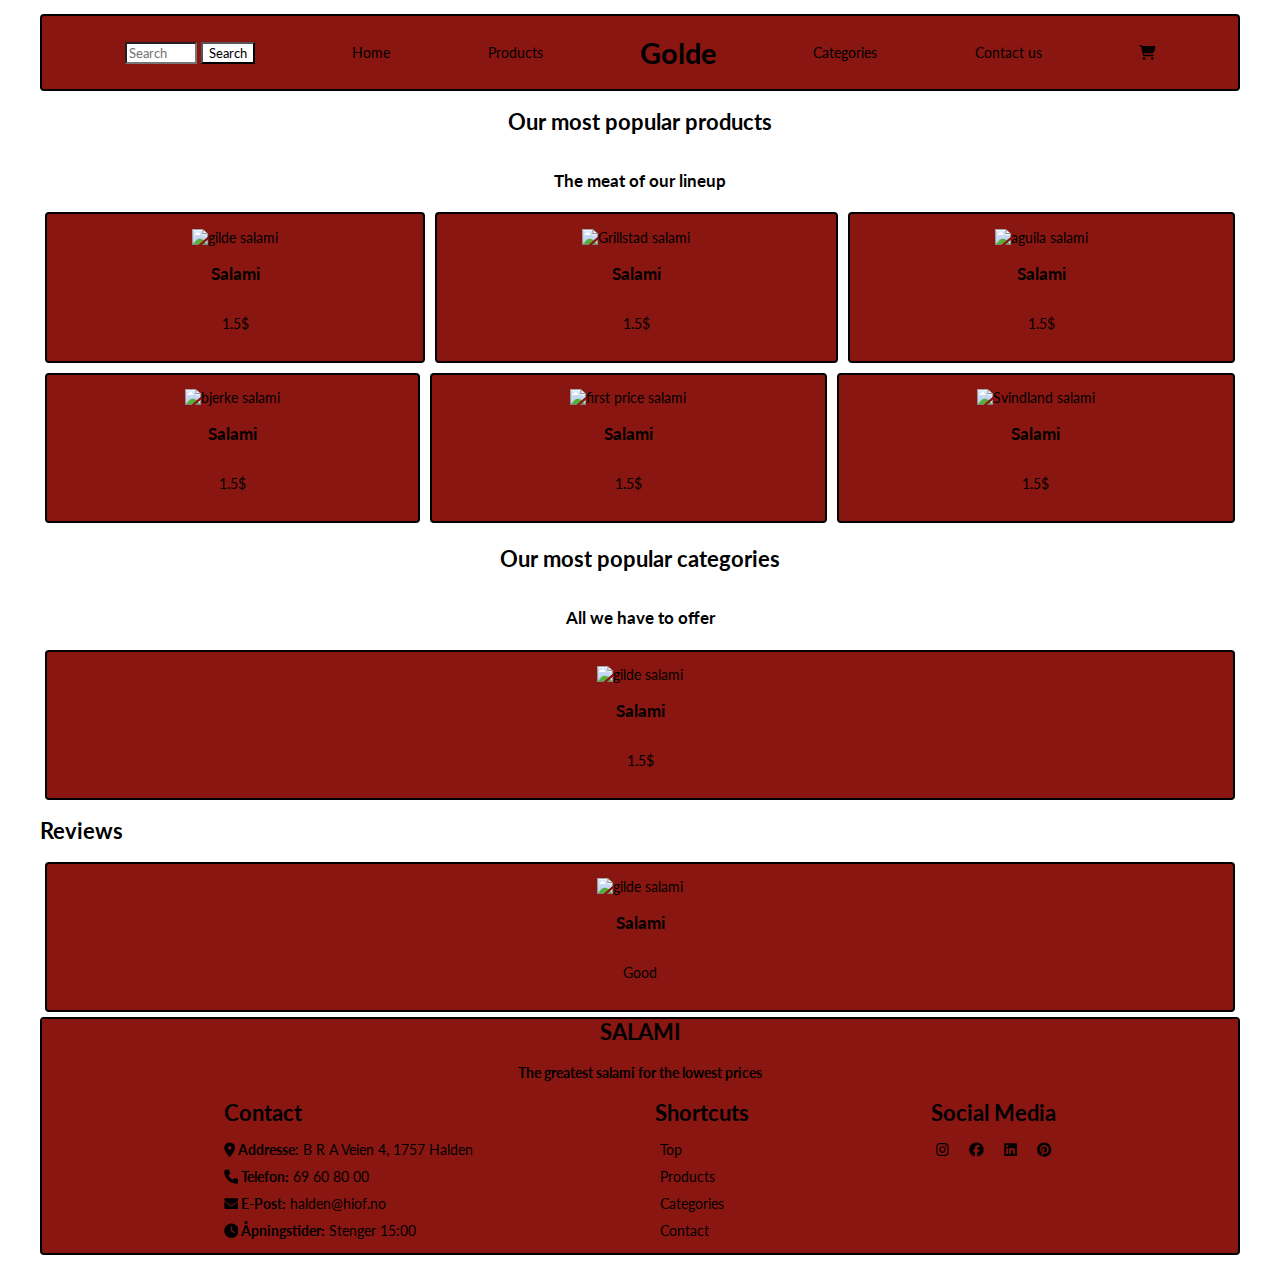
==== Eksamen 2024/index.html @ 6d93ae6d "Mixxed up" ====
<!DOCTYPE html>
<html lang="nb">
    <head>
        <meta charset="UTF-8">
        <meta name="viewport" content="width=device-width, initial-scale=1.0">
        <link href="coolfont/css/fontawesome.css" rel="stylesheet">
        <link href="coolfont/css/brands.css" rel="stylesheet">
        <link href="coolfont/css/solid.css" rel="stylesheet">
        <link rel="stylesheet" href="CSS/main.css">
        <title>Totally not a gilde knockoff</title>
    </head>
    <body>
        <div id="Global-Container">
            <Header id="Global-Header">
                <nav>
                    <i class="fa-solid fa-bars" onclick="ToggleMenu()"></i>
                    <ul id="menu">
                        <li>
                            <form>
                                <input type="search" placeholder="Search" id="search">
                                <input type="submit" value="Search">
                            </form>
                        </li>
                        <li><a href="index.html">Home</a></li>
                        <li><a href="index.html#Popular_products">Products</a></li>
                        <li><a href="index.html"><h1>Golde</h1></a></li>
                        <li><a href="index.html#Popular_Categories">Categories</a></li>
                        <li><a href="index.html#Footer">Contact us</a></li>
                        <li>
                            <a href="checkout.html"><i class="fa-solid fa-cart-shopping"></i></a>
                        </li>
                    </ul>
                </nav>
            </Header>
            <main id="Product-Container">
                <section class="Banner">
                    <h2>Our most popular products</h2>
                    <h3>The meat of our lineup</h3>
                </section>
                <section id="Popular_products">
                    <article class="product-card">
                        <a href="produkt.html"><img src="images/gilde_salami.jpg" alt="gilde salami" width="160" height="300"></a>
                        <a href="produkt.html"><h3>Salami</h3></a>
                        <p>1.5$</p>
                    </article>
                    <article class="product-card">    
                        <a href="produkt.html"><img src="images/grillstad_salami.jpg" alt="Grillstad salami" width="200" height="350"></a>
                        <a href="produkt.html"><h3>Salami</h3></a>
                        <p>1.5$</p>
                    </article>
                    <article class="product-card">
                        <a href="produkt.html"><img src="images/aguila_salami_cropped.jpg" alt="aguila salami" width="220" height="370"></a>
                        <a href="produkt.html"><h3>Salami</h3></a>
                        <p>1.5$</p>
                    </article>
                    <article class="product-card">
                        <a href="produkt.html"><img src="images/bjerke_salami.jpg" alt="bjerke salami" width="190" height="360"></a>
                        <a href="produkt.html"><h3>Salami</h3></a>
                        <p>1.5$</p>
                    </article>
                    <article class="product-card">
                        <a href="produkt.html"><img src="images/first_price_salami.jpg" alt="first price salami" width="175" height="375"></a>
                        <a href="produkt.html"><h3>Salami</h3></a>
                        <p>1.5$</p>
                    </article>
                    <article class="product-card">
                        <a href="produkt.html"><img src="images/svindland_salami.jpg" alt="Svindland salami" width="250" height="370"></a>
                        <a href="produkt.html"><h3>Salami</h3></a>
                        <p>1.5$</p>
                    </article>
                </section>
                <section class="Banner">
                    <h2>Our most popular categories</h2>
                    <h3>All we have to offer</h3>
                </section>
                <section id="Popular_Categories">
                    <article class="product-card">
                        <a href="produkt.html"><img src="images/gilde_salami.jpg" alt="gilde salami" width="160" height="300"></a>
                        <a href="produkt.html"><h3>Salami</h3></a>
                        <p>1.5$</p>
                    </article>
                </section>
                <section>
                    <section id="Reviews">
                        <h2>Reviews</h2>
                        <article class="product-card">
                            <a href="produkt.html"><img src="images/gilde_salami.jpg" alt="gilde salami" width="160" height="300"></a>
                            <a href="produkt.html"><h3>Salami</h3></a>
                            <p>Good</p>
                        </article>
                    </section>
                </section>
            </main>
            <footer id="Footer">
                <section id="Footer_Logo">
                    <h2>SALAMI</h2>
                    <h4>The greatest salami for the lowest prices</h4>
                </section>
                <section>
                    <h2>Contact</h2>
                    <ul>
                        <li><i class="fa-solid fa-location-dot"></i><b> Addresse</b>: B R A Veien 4, 1757 Halden</li>
                        <li><i class="fa-solid fa-phone"></i><b> Telefon:</b> 69 60 80 00</li>
                        <li><i class="fa-solid fa-envelope"></i><b> E-Post:</b> halden@hiof.no</li>
                        <li><i class="fa-solid fa-clock"></i><b> Åpningstider:</b> Stenger 15:00</li>
                    </ul>
                </section>
                <section>
                    <h2>Shortcuts</h2>
                    <ul>
                        <li><a href="#Global-Header">Top</a></li>
                        <li><a href="index.html#Popular_products">Products</a></li>
                        <li><a href="index.html#Popular_Categories">Categories</a></li>
                        <li><a href="#Footer">Contact</a></li>
                    </ul>
                </section>
                <section id="Social_Media">
                    <h2>Social Media</h2>
                    <ul>
                        <li><a href="https://www.instagram.com/"><i class="fa-brands fa-instagram"></i></a></li>
                        <li><a href="https://www.facebook.com/"><i class="fa-brands fa-facebook"></i></a></li>
                        <li><a href="https://www.linkedin.com/"><i class="fa-brands fa-linkedin"></i></a></li>
                        <li><a href="https://www.pinterest.com/"><i class="fa-brands fa-pinterest"></i></a></li>
                    </ul>
                </section>
            </footer>
        </div>
        <script>
            //Copied from Zalando Lite website made during lectures
            let ToggleMenu = ()=>{
                let x = document.getElementById("menu")
                if(x.style.display === "flex"){
                    x.style.display = "none"
                }else{
                    x.style.display = "flex"
                }
            }
        </script>
    </body>
</html>
---- Eksamen 2024/coolfont/css/brands.css ----
/*!
 * Font Awesome Free 6.6.0 by @fontawesome - https://fontawesome.com
 * License - https://fontawesome.com/license/free (Icons: CC BY 4.0, Fonts: SIL OFL 1.1, Code: MIT License)
 * Copyright 2024 Fonticons, Inc.
 */
:root, :host {
  --fa-style-family-brands: "Font Awesome 6 Brands";
  --fa-font-brands: normal 400 1em/1 "Font Awesome 6 Brands";
}

@font-face {
  font-family: "Font Awesome 6 Brands";
  font-style: normal;
  font-weight: 400;
  font-display: block;
  src: url("../webfonts/fa-brands-400.woff2") format("woff2"), url("../webfonts/fa-brands-400.ttf") format("truetype");
}
.fab,
.fa-brands {
  font-weight: 400;
}

.fa-monero:before {
  content: "\f3d0";
}

.fa-hooli:before {
  content: "\f427";
}

.fa-yelp:before {
  content: "\f1e9";
}

.fa-cc-visa:before {
  content: "\f1f0";
}

.fa-lastfm:before {
  content: "\f202";
}

.fa-shopware:before {
  content: "\f5b5";
}

.fa-creative-commons-nc:before {
  content: "\f4e8";
}

.fa-aws:before {
  content: "\f375";
}

.fa-redhat:before {
  content: "\f7bc";
}

.fa-yoast:before {
  content: "\f2b1";
}

.fa-cloudflare:before {
  content: "\e07d";
}

.fa-ups:before {
  content: "\f7e0";
}

.fa-pixiv:before {
  content: "\e640";
}

.fa-wpexplorer:before {
  content: "\f2de";
}

.fa-dyalog:before {
  content: "\f399";
}

.fa-bity:before {
  content: "\f37a";
}

.fa-stackpath:before {
  content: "\f842";
}

.fa-buysellads:before {
  content: "\f20d";
}

.fa-first-order:before {
  content: "\f2b0";
}

.fa-modx:before {
  content: "\f285";
}

.fa-guilded:before {
  content: "\e07e";
}

.fa-vnv:before {
  content: "\f40b";
}

.fa-square-js:before {
  content: "\f3b9";
}

.fa-js-square:before {
  content: "\f3b9";
}

.fa-microsoft:before {
  content: "\f3ca";
}

.fa-qq:before {
  content: "\f1d6";
}

.fa-orcid:before {
  content: "\f8d2";
}

.fa-java:before {
  content: "\f4e4";
}

.fa-invision:before {
  content: "\f7b0";
}

.fa-creative-commons-pd-alt:before {
  content: "\f4ed";
}

.fa-centercode:before {
  content: "\f380";
}

.fa-glide-g:before {
  content: "\f2a6";
}

.fa-drupal:before {
  content: "\f1a9";
}

.fa-jxl:before {
  content: "\e67b";
}

.fa-dart-lang:before {
  content: "\e693";
}

.fa-hire-a-helper:before {
  content: "\f3b0";
}

.fa-creative-commons-by:before {
  content: "\f4e7";
}

.fa-unity:before {
  content: "\e049";
}

.fa-whmcs:before {
  content: "\f40d";
}

.fa-rocketchat:before {
  content: "\f3e8";
}

.fa-vk:before {
  content: "\f189";
}

.fa-untappd:before {
  content: "\f405";
}

.fa-mailchimp:before {
  content: "\f59e";
}

.fa-css3-alt:before {
  content: "\f38b";
}

.fa-square-reddit:before {
  content: "\f1a2";
}

.fa-reddit-square:before {
  content: "\f1a2";
}

.fa-vimeo-v:before {
  content: "\f27d";
}

.fa-contao:before {
  content: "\f26d";
}

.fa-square-font-awesome:before {
  content: "\e5ad";
}

.fa-deskpro:before {
  content: "\f38f";
}

.fa-brave:before {
  content: "\e63c";
}

.fa-sistrix:before {
  content: "\f3ee";
}

.fa-square-instagram:before {
  content: "\e055";
}

.fa-instagram-square:before {
  content: "\e055";
}

.fa-battle-net:before {
  content: "\f835";
}

.fa-the-red-yeti:before {
  content: "\f69d";
}

.fa-square-hacker-news:before {
  content: "\f3af";
}

.fa-hacker-news-square:before {
  content: "\f3af";
}

.fa-edge:before {
  content: "\f282";
}

.fa-threads:before {
  content: "\e618";
}

.fa-napster:before {
  content: "\f3d2";
}

.fa-square-snapchat:before {
  content: "\f2ad";
}

.fa-snapchat-square:before {
  content: "\f2ad";
}

.fa-google-plus-g:before {
  content: "\f0d5";
}

.fa-artstation:before {
  content: "\f77a";
}

.fa-markdown:before {
  content: "\f60f";
}

.fa-sourcetree:before {
  content: "\f7d3";
}

.fa-google-plus:before {
  content: "\f2b3";
}

.fa-diaspora:before {
  content: "\f791";
}

.fa-foursquare:before {
  content: "\f180";
}

.fa-stack-overflow:before {
  content: "\f16c";
}

.fa-github-alt:before {
  content: "\f113";
}

.fa-phoenix-squadron:before {
  content: "\f511";
}

.fa-pagelines:before {
  content: "\f18c";
}

.fa-algolia:before {
  content: "\f36c";
}

.fa-red-river:before {
  content: "\f3e3";
}

.fa-creative-commons-sa:before {
  content: "\f4ef";
}

.fa-safari:before {
  content: "\f267";
}

.fa-google:before {
  content: "\f1a0";
}

.fa-square-font-awesome-stroke:before {
  content: "\f35c";
}

.fa-font-awesome-alt:before {
  content: "\f35c";
}

.fa-atlassian:before {
  content: "\f77b";
}

.fa-linkedin-in:before {
  content: "\f0e1";
}

.fa-digital-ocean:before {
  content: "\f391";
}

.fa-nimblr:before {
  content: "\f5a8";
}

.fa-chromecast:before {
  content: "\f838";
}

.fa-evernote:before {
  content: "\f839";
}

.fa-hacker-news:before {
  content: "\f1d4";
}

.fa-creative-commons-sampling:before {
  content: "\f4f0";
}

.fa-adversal:before {
  content: "\f36a";
}

.fa-creative-commons:before {
  content: "\f25e";
}

.fa-watchman-monitoring:before {
  content: "\e087";
}

.fa-fonticons:before {
  content: "\f280";
}

.fa-weixin:before {
  content: "\f1d7";
}

.fa-shirtsinbulk:before {
  content: "\f214";
}

.fa-codepen:before {
  content: "\f1cb";
}

.fa-git-alt:before {
  content: "\f841";
}

.fa-lyft:before {
  content: "\f3c3";
}

.fa-rev:before {
  content: "\f5b2";
}

.fa-windows:before {
  content: "\f17a";
}

.fa-wizards-of-the-coast:before {
  content: "\f730";
}

.fa-square-viadeo:before {
  content: "\f2aa";
}

.fa-viadeo-square:before {
  content: "\f2aa";
}

.fa-meetup:before {
  content: "\f2e0";
}

.fa-centos:before {
  content: "\f789";
}

.fa-adn:before {
  content: "\f170";
}

.fa-cloudsmith:before {
  content: "\f384";
}

.fa-opensuse:before {
  content: "\e62b";
}

.fa-pied-piper-alt:before {
  content: "\f1a8";
}

.fa-square-dribbble:before {
  content: "\f397";
}

.fa-dribbble-square:before {
  content: "\f397";
}

.fa-codiepie:before {
  content: "\f284";
}

.fa-node:before {
  content: "\f419";
}

.fa-mix:before {
  content: "\f3cb";
}

.fa-steam:before {
  content: "\f1b6";
}

.fa-cc-apple-pay:before {
  content: "\f416";
}

.fa-scribd:before {
  content: "\f28a";
}

.fa-debian:before {
  content: "\e60b";
}

.fa-openid:before {
  content: "\f19b";
}

.fa-instalod:before {
  content: "\e081";
}

.fa-expeditedssl:before {
  content: "\f23e";
}

.fa-sellcast:before {
  content: "\f2da";
}

.fa-square-twitter:before {
  content: "\f081";
}

.fa-twitter-square:before {
  content: "\f081";
}

.fa-r-project:before {
  content: "\f4f7";
}

.fa-delicious:before {
  content: "\f1a5";
}

.fa-freebsd:before {
  content: "\f3a4";
}

.fa-vuejs:before {
  content: "\f41f";
}

.fa-accusoft:before {
  content: "\f369";
}

.fa-ioxhost:before {
  content: "\f208";
}

.fa-fonticons-fi:before {
  content: "\f3a2";
}

.fa-app-store:before {
  content: "\f36f";
}

.fa-cc-mastercard:before {
  content: "\f1f1";
}

.fa-itunes-note:before {
  content: "\f3b5";
}

.fa-golang:before {
  content: "\e40f";
}

.fa-kickstarter:before {
  content: "\f3bb";
}

.fa-square-kickstarter:before {
  content: "\f3bb";
}

.fa-grav:before {
  content: "\f2d6";
}

.fa-weibo:before {
  content: "\f18a";
}

.fa-uncharted:before {
  content: "\e084";
}

.fa-firstdraft:before {
  content: "\f3a1";
}

.fa-square-youtube:before {
  content: "\f431";
}

.fa-youtube-square:before {
  content: "\f431";
}

.fa-wikipedia-w:before {
  content: "\f266";
}

.fa-wpressr:before {
  content: "\f3e4";
}

.fa-rendact:before {
  content: "\f3e4";
}

.fa-angellist:before {
  content: "\f209";
}

.fa-galactic-republic:before {
  content: "\f50c";
}

.fa-nfc-directional:before {
  content: "\e530";
}

.fa-skype:before {
  content: "\f17e";
}

.fa-joget:before {
  content: "\f3b7";
}

.fa-fedora:before {
  content: "\f798";
}

.fa-stripe-s:before {
  content: "\f42a";
}

.fa-meta:before {
  content: "\e49b";
}

.fa-laravel:before {
  content: "\f3bd";
}

.fa-hotjar:before {
  content: "\f3b1";
}

.fa-bluetooth-b:before {
  content: "\f294";
}

.fa-square-letterboxd:before {
  content: "\e62e";
}

.fa-sticker-mule:before {
  content: "\f3f7";
}

.fa-creative-commons-zero:before {
  content: "\f4f3";
}

.fa-hips:before {
  content: "\f452";
}

.fa-behance:before {
  content: "\f1b4";
}

.fa-reddit:before {
  content: "\f1a1";
}

.fa-discord:before {
  content: "\f392";
}

.fa-chrome:before {
  content: "\f268";
}

.fa-app-store-ios:before {
  content: "\f370";
}

.fa-cc-discover:before {
  content: "\f1f2";
}

.fa-wpbeginner:before {
  content: "\f297";
}

.fa-confluence:before {
  content: "\f78d";
}

.fa-shoelace:before {
  content: "\e60c";
}

.fa-mdb:before {
  content: "\f8ca";
}

.fa-dochub:before {
  content: "\f394";
}

.fa-accessible-icon:before {
  content: "\f368";
}

.fa-ebay:before {
  content: "\f4f4";
}

.fa-amazon:before {
  content: "\f270";
}

.fa-unsplash:before {
  content: "\e07c";
}

.fa-yarn:before {
  content: "\f7e3";
}

.fa-square-steam:before {
  content: "\f1b7";
}

.fa-steam-square:before {
  content: "\f1b7";
}

.fa-500px:before {
  content: "\f26e";
}

.fa-square-vimeo:before {
  content: "\f194";
}

.fa-vimeo-square:before {
  content: "\f194";
}

.fa-asymmetrik:before {
  content: "\f372";
}

.fa-font-awesome:before {
  content: "\f2b4";
}

.fa-font-awesome-flag:before {
  content: "\f2b4";
}

.fa-font-awesome-logo-full:before {
  content: "\f2b4";
}

.fa-gratipay:before {
  content: "\f184";
}

.fa-apple:before {
  content: "\f179";
}

.fa-hive:before {
  content: "\e07f";
}

.fa-gitkraken:before {
  content: "\f3a6";
}

.fa-keybase:before {
  content: "\f4f5";
}

.fa-apple-pay:before {
  content: "\f415";
}

.fa-padlet:before {
  content: "\e4a0";
}

.fa-amazon-pay:before {
  content: "\f42c";
}

.fa-square-github:before {
  content: "\f092";
}

.fa-github-square:before {
  content: "\f092";
}

.fa-stumbleupon:before {
  content: "\f1a4";
}

.fa-fedex:before {
  content: "\f797";
}

.fa-phoenix-framework:before {
  content: "\f3dc";
}

.fa-shopify:before {
  content: "\e057";
}

.fa-neos:before {
  content: "\f612";
}

.fa-square-threads:before {
  content: "\e619";
}

.fa-hackerrank:before {
  content: "\f5f7";
}

.fa-researchgate:before {
  content: "\f4f8";
}

.fa-swift:before {
  content: "\f8e1";
}

.fa-angular:before {
  content: "\f420";
}

.fa-speakap:before {
  content: "\f3f3";
}

.fa-angrycreative:before {
  content: "\f36e";
}

.fa-y-combinator:before {
  content: "\f23b";
}

.fa-empire:before {
  content: "\f1d1";
}

.fa-envira:before {
  content: "\f299";
}

.fa-google-scholar:before {
  content: "\e63b";
}

.fa-square-gitlab:before {
  content: "\e5ae";
}

.fa-gitlab-square:before {
  content: "\e5ae";
}

.fa-studiovinari:before {
  content: "\f3f8";
}

.fa-pied-piper:before {
  content: "\f2ae";
}

.fa-wordpress:before {
  content: "\f19a";
}

.fa-product-hunt:before {
  content: "\f288";
}

.fa-firefox:before {
  content: "\f269";
}

.fa-linode:before {
  content: "\f2b8";
}

.fa-goodreads:before {
  content: "\f3a8";
}

.fa-square-odnoklassniki:before {
  content: "\f264";
}

.fa-odnoklassniki-square:before {
  content: "\f264";
}

.fa-jsfiddle:before {
  content: "\f1cc";
}

.fa-sith:before {
  content: "\f512";
}

.fa-themeisle:before {
  content: "\f2b2";
}

.fa-page4:before {
  content: "\f3d7";
}

.fa-hashnode:before {
  content: "\e499";
}

.fa-react:before {
  content: "\f41b";
}

.fa-cc-paypal:before {
  content: "\f1f4";
}

.fa-squarespace:before {
  content: "\f5be";
}

.fa-cc-stripe:before {
  content: "\f1f5";
}

.fa-creative-commons-share:before {
  content: "\f4f2";
}

.fa-bitcoin:before {
  content: "\f379";
}

.fa-keycdn:before {
  content: "\f3ba";
}

.fa-opera:before {
  content: "\f26a";
}

.fa-itch-io:before {
  content: "\f83a";
}

.fa-umbraco:before {
  content: "\f8e8";
}

.fa-galactic-senate:before {
  content: "\f50d";
}

.fa-ubuntu:before {
  content: "\f7df";
}

.fa-draft2digital:before {
  content: "\f396";
}

.fa-stripe:before {
  content: "\f429";
}

.fa-houzz:before {
  content: "\f27c";
}

.fa-gg:before {
  content: "\f260";
}

.fa-dhl:before {
  content: "\f790";
}

.fa-square-pinterest:before {
  content: "\f0d3";
}

.fa-pinterest-square:before {
  content: "\f0d3";
}

.fa-xing:before {
  content: "\f168";
}

.fa-blackberry:before {
  content: "\f37b";
}

.fa-creative-commons-pd:before {
  content: "\f4ec";
}

.fa-playstation:before {
  content: "\f3df";
}

.fa-quinscape:before {
  content: "\f459";
}

.fa-less:before {
  content: "\f41d";
}

.fa-blogger-b:before {
  content: "\f37d";
}

.fa-opencart:before {
  content: "\f23d";
}

.fa-vine:before {
  content: "\f1ca";
}

.fa-signal-messenger:before {
  content: "\e663";
}

.fa-paypal:before {
  content: "\f1ed";
}

.fa-gitlab:before {
  content: "\f296";
}

.fa-typo3:before {
  content: "\f42b";
}

.fa-reddit-alien:before {
  content: "\f281";
}

.fa-yahoo:before {
  content: "\f19e";
}

.fa-dailymotion:before {
  content: "\e052";
}

.fa-affiliatetheme:before {
  content: "\f36b";
}

.fa-pied-piper-pp:before {
  content: "\f1a7";
}

.fa-bootstrap:before {
  content: "\f836";
}

.fa-odnoklassniki:before {
  content: "\f263";
}

.fa-nfc-symbol:before {
  content: "\e531";
}

.fa-mintbit:before {
  content: "\e62f";
}

.fa-ethereum:before {
  content: "\f42e";
}

.fa-speaker-deck:before {
  content: "\f83c";
}

.fa-creative-commons-nc-eu:before {
  content: "\f4e9";
}

.fa-patreon:before {
  content: "\f3d9";
}

.fa-avianex:before {
  content: "\f374";
}

.fa-ello:before {
  content: "\f5f1";
}

.fa-gofore:before {
  content: "\f3a7";
}

.fa-bimobject:before {
  content: "\f378";
}

.fa-brave-reverse:before {
  content: "\e63d";
}

.fa-facebook-f:before {
  content: "\f39e";
}

.fa-square-google-plus:before {
  content: "\f0d4";
}

.fa-google-plus-square:before {
  content: "\f0d4";
}

.fa-web-awesome:before {
  content: "\e682";
}

.fa-mandalorian:before {
  content: "\f50f";
}

.fa-first-order-alt:before {
  content: "\f50a";
}

.fa-osi:before {
  content: "\f41a";
}

.fa-google-wallet:before {
  content: "\f1ee";
}

.fa-d-and-d-beyond:before {
  content: "\f6ca";
}

.fa-periscope:before {
  content: "\f3da";
}

.fa-fulcrum:before {
  content: "\f50b";
}

.fa-cloudscale:before {
  content: "\f383";
}

.fa-forumbee:before {
  content: "\f211";
}

.fa-mizuni:before {
  content: "\f3cc";
}

.fa-schlix:before {
  content: "\f3ea";
}

.fa-square-xing:before {
  content: "\f169";
}

.fa-xing-square:before {
  content: "\f169";
}

.fa-bandcamp:before {
  content: "\f2d5";
}

.fa-wpforms:before {
  content: "\f298";
}

.fa-cloudversify:before {
  content: "\f385";
}

.fa-usps:before {
  content: "\f7e1";
}

.fa-megaport:before {
  content: "\f5a3";
}

.fa-magento:before {
  content: "\f3c4";
}

.fa-spotify:before {
  content: "\f1bc";
}

.fa-optin-monster:before {
  content: "\f23c";
}

.fa-fly:before {
  content: "\f417";
}

.fa-aviato:before {
  content: "\f421";
}

.fa-itunes:before {
  content: "\f3b4";
}

.fa-cuttlefish:before {
  content: "\f38c";
}

.fa-blogger:before {
  content: "\f37c";
}

.fa-flickr:before {
  content: "\f16e";
}

.fa-viber:before {
  content: "\f409";
}

.fa-soundcloud:before {
  content: "\f1be";
}

.fa-digg:before {
  content: "\f1a6";
}

.fa-tencent-weibo:before {
  content: "\f1d5";
}

.fa-letterboxd:before {
  content: "\e62d";
}

.fa-symfony:before {
  content: "\f83d";
}

.fa-maxcdn:before {
  content: "\f136";
}

.fa-etsy:before {
  content: "\f2d7";
}

.fa-facebook-messenger:before {
  content: "\f39f";
}

.fa-audible:before {
  content: "\f373";
}

.fa-think-peaks:before {
  content: "\f731";
}

.fa-bilibili:before {
  content: "\e3d9";
}

.fa-erlang:before {
  content: "\f39d";
}

.fa-x-twitter:before {
  content: "\e61b";
}

.fa-cotton-bureau:before {
  content: "\f89e";
}

.fa-dashcube:before {
  content: "\f210";
}

.fa-42-group:before {
  content: "\e080";
}

.fa-innosoft:before {
  content: "\e080";
}

.fa-stack-exchange:before {
  content: "\f18d";
}

.fa-elementor:before {
  content: "\f430";
}

.fa-square-pied-piper:before {
  content: "\e01e";
}

.fa-pied-piper-square:before {
  content: "\e01e";
}

.fa-creative-commons-nd:before {
  content: "\f4eb";
}

.fa-palfed:before {
  content: "\f3d8";
}

.fa-superpowers:before {
  content: "\f2dd";
}

.fa-resolving:before {
  content: "\f3e7";
}

.fa-xbox:before {
  content: "\f412";
}

.fa-square-web-awesome-stroke:before {
  content: "\e684";
}

.fa-searchengin:before {
  content: "\f3eb";
}

.fa-tiktok:before {
  content: "\e07b";
}

.fa-square-facebook:before {
  content: "\f082";
}

.fa-facebook-square:before {
  content: "\f082";
}

.fa-renren:before {
  content: "\f18b";
}

.fa-linux:before {
  content: "\f17c";
}

.fa-glide:before {
  content: "\f2a5";
}

.fa-linkedin:before {
  content: "\f08c";
}

.fa-hubspot:before {
  content: "\f3b2";
}

.fa-deploydog:before {
  content: "\f38e";
}

.fa-twitch:before {
  content: "\f1e8";
}

.fa-flutter:before {
  content: "\e694";
}

.fa-ravelry:before {
  content: "\f2d9";
}

.fa-mixer:before {
  content: "\e056";
}

.fa-square-lastfm:before {
  content: "\f203";
}

.fa-lastfm-square:before {
  content: "\f203";
}

.fa-vimeo:before {
  content: "\f40a";
}

.fa-mendeley:before {
  content: "\f7b3";
}

.fa-uniregistry:before {
  content: "\f404";
}

.fa-figma:before {
  content: "\f799";
}

.fa-creative-commons-remix:before {
  content: "\f4ee";
}

.fa-cc-amazon-pay:before {
  content: "\f42d";
}

.fa-dropbox:before {
  content: "\f16b";
}

.fa-instagram:before {
  content: "\f16d";
}

.fa-cmplid:before {
  content: "\e360";
}

.fa-upwork:before {
  content: "\e641";
}

.fa-facebook:before {
  content: "\f09a";
}

.fa-gripfire:before {
  content: "\f3ac";
}

.fa-jedi-order:before {
  content: "\f50e";
}

.fa-uikit:before {
  content: "\f403";
}

.fa-fort-awesome-alt:before {
  content: "\f3a3";
}

.fa-phabricator:before {
  content: "\f3db";
}

.fa-ussunnah:before {
  content: "\f407";
}

.fa-earlybirds:before {
  content: "\f39a";
}

.fa-trade-federation:before {
  content: "\f513";
}

.fa-autoprefixer:before {
  content: "\f41c";
}

.fa-whatsapp:before {
  content: "\f232";
}

.fa-square-upwork:before {
  content: "\e67c";
}

.fa-slideshare:before {
  content: "\f1e7";
}

.fa-google-play:before {
  content: "\f3ab";
}

.fa-viadeo:before {
  content: "\f2a9";
}

.fa-line:before {
  content: "\f3c0";
}

.fa-google-drive:before {
  content: "\f3aa";
}

.fa-servicestack:before {
  content: "\f3ec";
}

.fa-simplybuilt:before {
  content: "\f215";
}

.fa-bitbucket:before {
  content: "\f171";
}

.fa-imdb:before {
  content: "\f2d8";
}

.fa-deezer:before {
  content: "\e077";
}

.fa-raspberry-pi:before {
  content: "\f7bb";
}

.fa-jira:before {
  content: "\f7b1";
}

.fa-docker:before {
  content: "\f395";
}

.fa-screenpal:before {
  content: "\e570";
}

.fa-bluetooth:before {
  content: "\f293";
}

.fa-gitter:before {
  content: "\f426";
}

.fa-d-and-d:before {
  content: "\f38d";
}

.fa-microblog:before {
  content: "\e01a";
}

.fa-cc-diners-club:before {
  content: "\f24c";
}

.fa-gg-circle:before {
  content: "\f261";
}

.fa-pied-piper-hat:before {
  content: "\f4e5";
}

.fa-kickstarter-k:before {
  content: "\f3bc";
}

.fa-yandex:before {
  content: "\f413";
}

.fa-readme:before {
  content: "\f4d5";
}

.fa-html5:before {
  content: "\f13b";
}

.fa-sellsy:before {
  content: "\f213";
}

.fa-square-web-awesome:before {
  content: "\e683";
}

.fa-sass:before {
  content: "\f41e";
}

.fa-wirsindhandwerk:before {
  content: "\e2d0";
}

.fa-wsh:before {
  content: "\e2d0";
}

.fa-buromobelexperte:before {
  content: "\f37f";
}

.fa-salesforce:before {
  content: "\f83b";
}

.fa-octopus-deploy:before {
  content: "\e082";
}

.fa-medapps:before {
  content: "\f3c6";
}

.fa-ns8:before {
  content: "\f3d5";
}

.fa-pinterest-p:before {
  content: "\f231";
}

.fa-apper:before {
  content: "\f371";
}

.fa-fort-awesome:before {
  content: "\f286";
}

.fa-waze:before {
  content: "\f83f";
}

.fa-bluesky:before {
  content: "\e671";
}

.fa-cc-jcb:before {
  content: "\f24b";
}

.fa-snapchat:before {
  content: "\f2ab";
}

.fa-snapchat-ghost:before {
  content: "\f2ab";
}

.fa-fantasy-flight-games:before {
  content: "\f6dc";
}

.fa-rust:before {
  content: "\e07a";
}

.fa-wix:before {
  content: "\f5cf";
}

.fa-square-behance:before {
  content: "\f1b5";
}

.fa-behance-square:before {
  content: "\f1b5";
}

.fa-supple:before {
  content: "\f3f9";
}

.fa-webflow:before {
  content: "\e65c";
}

.fa-rebel:before {
  content: "\f1d0";
}

.fa-css3:before {
  content: "\f13c";
}

.fa-staylinked:before {
  content: "\f3f5";
}

.fa-kaggle:before {
  content: "\f5fa";
}

.fa-space-awesome:before {
  content: "\e5ac";
}

.fa-deviantart:before {
  content: "\f1bd";
}

.fa-cpanel:before {
  content: "\f388";
}

.fa-goodreads-g:before {
  content: "\f3a9";
}

.fa-square-git:before {
  content: "\f1d2";
}

.fa-git-square:before {
  content: "\f1d2";
}

.fa-square-tumblr:before {
  content: "\f174";
}

.fa-tumblr-square:before {
  content: "\f174";
}

.fa-trello:before {
  content: "\f181";
}

.fa-creative-commons-nc-jp:before {
  content: "\f4ea";
}

.fa-get-pocket:before {
  content: "\f265";
}

.fa-perbyte:before {
  content: "\e083";
}

.fa-grunt:before {
  content: "\f3ad";
}

.fa-weebly:before {
  content: "\f5cc";
}

.fa-connectdevelop:before {
  content: "\f20e";
}

.fa-leanpub:before {
  content: "\f212";
}

.fa-black-tie:before {
  content: "\f27e";
}

.fa-themeco:before {
  content: "\f5c6";
}

.fa-python:before {
  content: "\f3e2";
}

.fa-android:before {
  content: "\f17b";
}

.fa-bots:before {
  content: "\e340";
}

.fa-free-code-camp:before {
  content: "\f2c5";
}

.fa-hornbill:before {
  content: "\f592";
}

.fa-js:before {
  content: "\f3b8";
}

.fa-ideal:before {
  content: "\e013";
}

.fa-git:before {
  content: "\f1d3";
}

.fa-dev:before {
  content: "\f6cc";
}

.fa-sketch:before {
  content: "\f7c6";
}

.fa-yandex-international:before {
  content: "\f414";
}

.fa-cc-amex:before {
  content: "\f1f3";
}

.fa-uber:before {
  content: "\f402";
}

.fa-github:before {
  content: "\f09b";
}

.fa-php:before {
  content: "\f457";
}

.fa-alipay:before {
  content: "\f642";
}

.fa-youtube:before {
  content: "\f167";
}

.fa-skyatlas:before {
  content: "\f216";
}

.fa-firefox-browser:before {
  content: "\e007";
}

.fa-replyd:before {
  content: "\f3e6";
}

.fa-suse:before {
  content: "\f7d6";
}

.fa-jenkins:before {
  content: "\f3b6";
}

.fa-twitter:before {
  content: "\f099";
}

.fa-rockrms:before {
  content: "\f3e9";
}

.fa-pinterest:before {
  content: "\f0d2";
}

.fa-buffer:before {
  content: "\f837";
}

.fa-npm:before {
  content: "\f3d4";
}

.fa-yammer:before {
  content: "\f840";
}

.fa-btc:before {
  content: "\f15a";
}

.fa-dribbble:before {
  content: "\f17d";
}

.fa-stumbleupon-circle:before {
  content: "\f1a3";
}

.fa-internet-explorer:before {
  content: "\f26b";
}

.fa-stubber:before {
  content: "\e5c7";
}

.fa-telegram:before {
  content: "\f2c6";
}

.fa-telegram-plane:before {
  content: "\f2c6";
}

.fa-old-republic:before {
  content: "\f510";
}

.fa-odysee:before {
  content: "\e5c6";
}

.fa-square-whatsapp:before {
  content: "\f40c";
}

.fa-whatsapp-square:before {
  content: "\f40c";
}

.fa-node-js:before {
  content: "\f3d3";
}

.fa-edge-legacy:before {
  content: "\e078";
}

.fa-slack:before {
  content: "\f198";
}

.fa-slack-hash:before {
  content: "\f198";
}

.fa-medrt:before {
  content: "\f3c8";
}

.fa-usb:before {
  content: "\f287";
}

.fa-tumblr:before {
  content: "\f173";
}

.fa-vaadin:before {
  content: "\f408";
}

.fa-quora:before {
  content: "\f2c4";
}

.fa-square-x-twitter:before {
  content: "\e61a";
}

.fa-reacteurope:before {
  content: "\f75d";
}

.fa-medium:before {
  content: "\f23a";
}

.fa-medium-m:before {
  content: "\f23a";
}

.fa-amilia:before {
  content: "\f36d";
}

.fa-mixcloud:before {
  content: "\f289";
}

.fa-flipboard:before {
  content: "\f44d";
}

.fa-viacoin:before {
  content: "\f237";
}

.fa-critical-role:before {
  content: "\f6c9";
}

.fa-sitrox:before {
  content: "\e44a";
}

.fa-discourse:before {
  content: "\f393";
}

.fa-joomla:before {
  content: "\f1aa";
}

.fa-mastodon:before {
  content: "\f4f6";
}

.fa-airbnb:before {
  content: "\f834";
}

.fa-wolf-pack-battalion:before {
  content: "\f514";
}

.fa-buy-n-large:before {
  content: "\f8a6";
}

.fa-gulp:before {
  content: "\f3ae";
}

.fa-creative-commons-sampling-plus:before {
  content: "\f4f1";
}

.fa-strava:before {
  content: "\f428";
}

.fa-ember:before {
  content: "\f423";
}

.fa-canadian-maple-leaf:before {
  content: "\f785";
}

.fa-teamspeak:before {
  content: "\f4f9";
}

.fa-pushed:before {
  content: "\f3e1";
}

.fa-wordpress-simple:before {
  content: "\f411";
}

.fa-nutritionix:before {
  content: "\f3d6";
}

.fa-wodu:before {
  content: "\e088";
}

.fa-google-pay:before {
  content: "\e079";
}

.fa-intercom:before {
  content: "\f7af";
}

.fa-zhihu:before {
  content: "\f63f";
}

.fa-korvue:before {
  content: "\f42f";
}

.fa-pix:before {
  content: "\e43a";
}

.fa-steam-symbol:before {
  content: "\f3f6";
}/*# sourceMappingURL=brands.css.map */
---- Eksamen 2024/coolfont/css/solid.css ----
/*!
 * Font Awesome Free 6.6.0 by @fontawesome - https://fontawesome.com
 * License - https://fontawesome.com/license/free (Icons: CC BY 4.0, Fonts: SIL OFL 1.1, Code: MIT License)
 * Copyright 2024 Fonticons, Inc.
 */
:root, :host {
  --fa-style-family-classic: "Font Awesome 6 Free";
  --fa-font-solid: normal 900 1em/1 "Font Awesome 6 Free";
}

@font-face {
  font-family: "Font Awesome 6 Free";
  font-style: normal;
  font-weight: 900;
  font-display: block;
  src: url("../webfonts/fa-solid-900.woff2") format("woff2"), url("../webfonts/fa-solid-900.ttf") format("truetype");
}
.fas,
.fa-solid {
  font-weight: 900;
}/*# sourceMappingURL=solid.css.map */
---- Eksamen 2024/CSS/main.css ----
@import url("https://fonts.googleapis.com/css2?family=Lato:ital,wght@0,100;0,300;0,400;0,700;0,900;1,100;1,300;1,400;1,700;1,900&family=Space+Grotesk:wght@300..700&display=swap");
html {
  font-size: calc(0.5em + 0.5vw);
}

nav {
  font-size: 4em;
}
nav ul {
  font-size: 1rem;
  height: -moz-fit-content;
  height: fit-content;
  border: 2px solid black;
  border-radius: 4px;
  padding: 0;
  margin: 0;
  gap: 1rem;
  background-color: #8a1611;
  display: flex;
  list-style: none;
  justify-content: space-evenly;
  align-items: center;
}
nav ul * {
  background-color: #8a1611;
}
nav ul a {
  height: 2rem;
  color: black;
}
nav ul input {
  background-color: white;
  max-width: 5rem;
}

#Breadcrumbs {
  width: 100%;
  display: flex;
  justify-content: space-around;
}
#Breadcrumbs ul {
  border: 0px;
}
#Breadcrumbs * {
  background-color: #8a1611;
}

@media only screen and (min-width: 701px) {
  .fa-bars {
    display: none;
  }
}
@media only screen and (max-width: 700px) {
  #menu {
    display: none;
  }
}
footer {
  border-radius: 4px;
  border: 2px solid black;
  background-color: #8a1611;
  display: flex;
  flex-direction: row;
  flex-wrap: wrap;
  justify-content: space-evenly;
  align-items: normal;
}
footer #Footer_Logo {
  width: 100%;
  display: flex;
  flex-direction: column;
  flex-wrap: wrap;
  justify-content: space-evenly;
  align-items: center;
}
footer #Social_Media ul {
  flex-direction: row;
}
footer * {
  background-color: #8a1611;
}
footer section {
  display: flex;
  flex-direction: column;
  flex-wrap: wrap;
  justify-content: flex-start;
  align-items: normal;
  margin: 0px;
}
footer section h2 {
  margin: 0px;
}
footer ul {
  display: flex;
  flex-direction: column;
  flex-wrap: wrap;
  justify-content: space-between;
  align-items: normal;
  list-style: none;
  background-color: #8a1611;
  gap: 10px;
  padding: 0px;
}
footer ul a {
  padding: 5px;
  background-color: #8a1611;
  color: black;
}

#Example_Product {
  display: flex;
  flex-direction: row;
  flex-wrap: wrap;
  justify-content: space-around;
  align-items: center;
  background-color: #8a1611;
  border: 2px solid black;
  border-radius: 4px;
}
#Example_Product * {
  background-color: #8a1611;
}
#Example_Product #Details {
  border: 2px solid black;
  background-color: salmon;
  width: 50%;
  display: flex;
  flex-direction: column;
  flex-wrap: wrap;
  justify-content: center;
  align-items: center;
}
#Example_Product #Details * {
  background-color: salmon;
}
#Example_Product #Details select, #Example_Product #Details option {
  background-color: white;
}
#Example_Product .example_product {
  display: flex;
  flex-direction: column;
  flex-wrap: wrap;
  justify-content: flex-start;
  align-items: normal;
  width: 50%;
}

* {
  font-family: Lato, sans-serif;
  background-color: white;
  text-decoration: none;
}

body {
  display: flex;
  justify-content: center;
  margin: 1rem;
  gap: 1rem;
}

#Global-Container {
  width: 1200px;
  display: flex;
  flex-direction: column;
}

.Banner {
  display: flex;
  flex-direction: column;
  flex-wrap: wrap;
  justify-content: center;
  align-items: center;
}

#Popular_products {
  display: flex;
  flex-direction: row;
  flex-wrap: wrap;
  justify-content: space-evenly;
  align-items: normal;
  background-color: white;
}

.product-card {
  display: flex;
  flex-direction: column;
  flex-wrap: wrap;
  justify-content: center;
  align-items: center;
  flex-grow: 1;
  border: 2px solid black;
  min-width: 300px;
  background-color: #8a1611;
  border-radius: 4px;
  padding: 1rem;
  margin: 5px;
}
.product-card * {
  background-color: #8a1611;
  align-items: center;
  justify-self: center;
  color: black;
}

.product {
  display: flex;
  flex-direction: row;
  flex-wrap: wrap;
  justify-content: center;
  align-items: center;
  flex-grow: 1;
  border: 2px solid black;
  min-width: 300px;
  background-color: #8a1611;
  border-radius: 4px;
  padding: 1rem;
  margin: 5px;
}
.product * {
  background-color: #8a1611;
  align-items: center;
  justify-self: center;
  color: black;
}/*# sourceMappingURL=main.css.map */
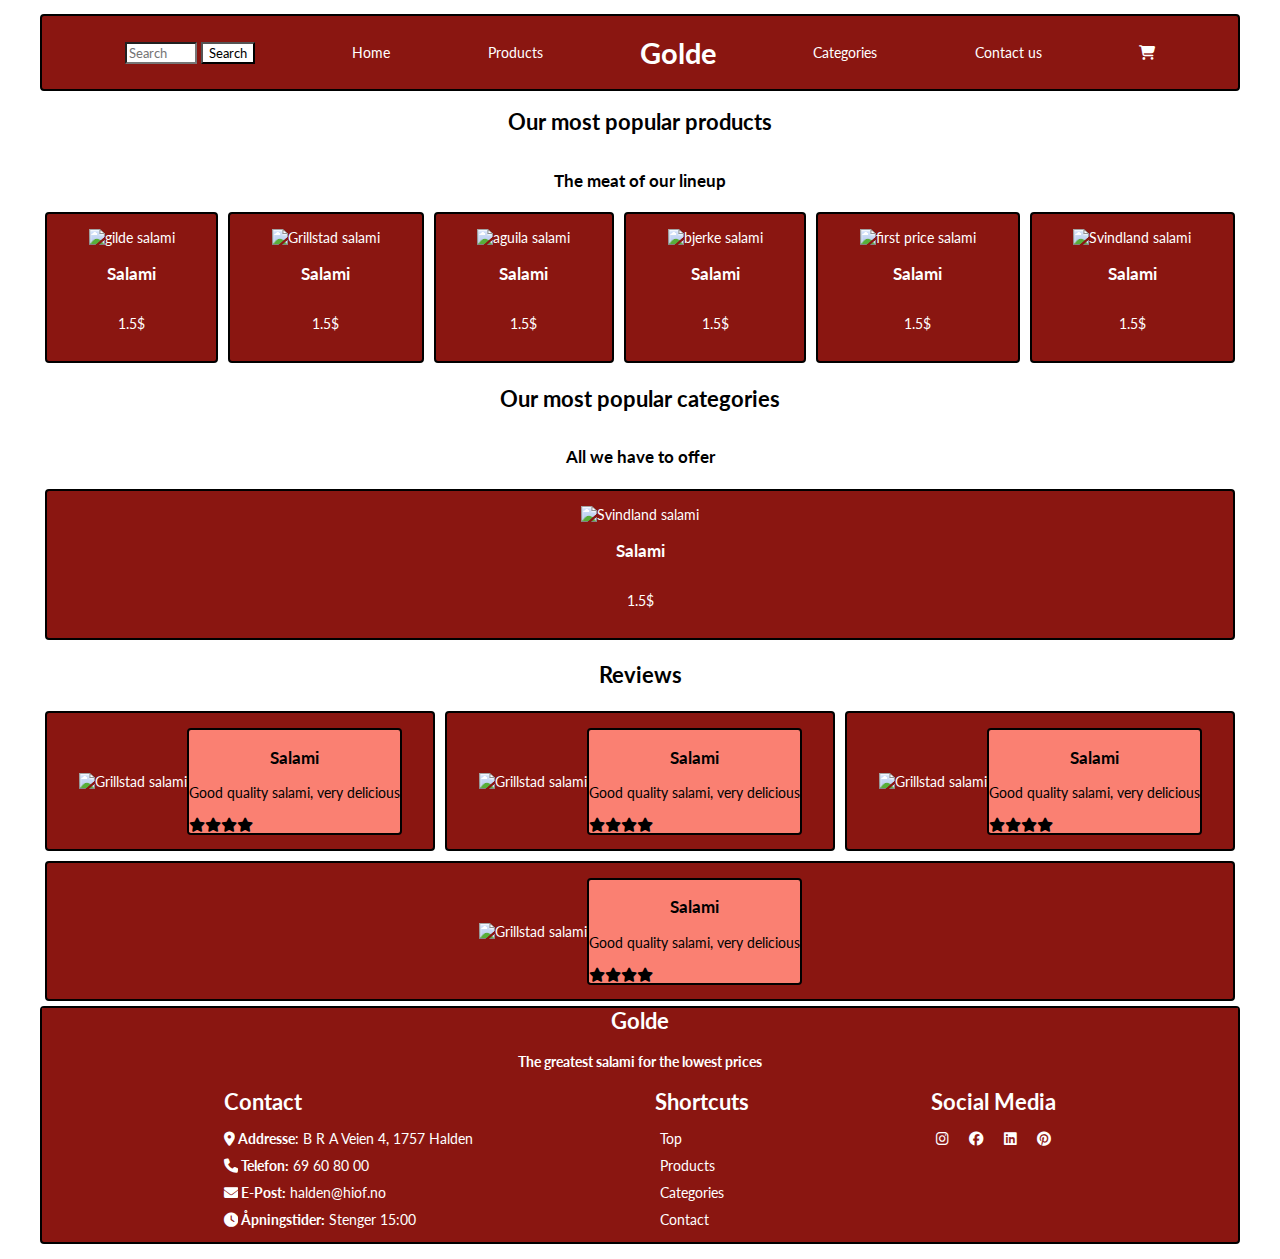
==== commit cad2c031: "white texxt" ====
--- a/Eksamen 2024/index.html
+++ b/Eksamen 2024/index.html
@@ -64,7 +64,7 @@
                         <p>1.5$</p>
                     </article>
                     <article class="product-card">
-                        <a href="produkt.html"><img src="images/svindland_salami.jpg" alt="Svindland salami" width="250" height="370"></a>
+                        <a href="produkt.html"><img src="images/svindland_salami_cropped.jpg" alt="Svindland salami" width="180" height="330"></a>
                         <a href="produkt.html"><h3>Salami</h3></a>
                         <p>1.5$</p>
                     </article>
@@ -75,25 +75,54 @@
                 </section>
                 <section id="Popular_Categories">
                     <article class="product-card">
-                        <a href="produkt.html"><img src="images/gilde_salami.jpg" alt="gilde salami" width="160" height="300"></a>
+                        <a href="produkt.html"><img src="images/svindland_salami_cropped.jpg" alt="Svindland salami" width="180" height="330"></a>
                         <a href="produkt.html"><h3>Salami</h3></a>
                         <p>1.5$</p>
                     </article>
                 </section>
                 <section>
-                    <section id="Reviews">
+                    <section class="Banner">
                         <h2>Reviews</h2>
-                        <article class="product-card">
-                            <a href="produkt.html"><img src="images/gilde_salami.jpg" alt="gilde salami" width="160" height="300"></a>
-                            <a href="produkt.html"><h3>Salami</h3></a>
-                            <p>Good</p>
+                    </section>
+                    <article id="Reviews">
+                        <article class="Review-Card">
+                            <a href="produkt.html"><img src="images/grillstad_salami.jpg" alt="Grillstad salami" width="200" height="350"></a>
+                            <article class="Review">
+                                <a href="produkt.html"><h3>Salami</h3></a>
+                                <p>Good quality salami, very delicious</p>
+                                <i class="fa-solid fa-star"></i><i class="fa-solid fa-star"></i><i class="fa-solid fa-star"></i><i class="fa-solid fa-star"></i>
+                            </article>
                         </article>
-                    </section>
+                        <article class="Review-Card">
+                            <a href="produkt.html"><img src="images/grillstad_salami.jpg" alt="Grillstad salami" width="200" height="350"></a>
+                            <article class="Review">
+                                <a href="produkt.html"><h3>Salami</h3></a>
+                                <p>Good quality salami, very delicious</p>
+                                <i class="fa-solid fa-star"></i><i class="fa-solid fa-star"></i><i class="fa-solid fa-star"></i><i class="fa-solid fa-star"></i>
+                            </article>
+                        </article>
+                        <article class="Review-Card">
+                            <a href="produkt.html"><img src="images/grillstad_salami.jpg" alt="Grillstad salami" width="200" height="350"></a>
+                            <article class="Review">
+                                <a href="produkt.html"><h3>Salami</h3></a>
+                                <p>Good quality salami, very delicious</p>
+                                <i class="fa-solid fa-star"></i><i class="fa-solid fa-star"></i><i class="fa-solid fa-star"></i><i class="fa-solid fa-star"></i>
+                            </article>
+                        </article>
+                        <article class="Review-Card">
+                            <a href="produkt.html"><img src="images/grillstad_salami.jpg" alt="Grillstad salami" width="200" height="350"></a>
+                            <article class="Review">
+                                <a href="produkt.html"><h3>Salami</h3></a>
+                                <p>Good quality salami, very delicious</p>
+                                <i class="fa-solid fa-star"></i><i class="fa-solid fa-star"></i><i class="fa-solid fa-star"></i><i class="fa-solid fa-star"></i>
+                            </article>
+                        </article>
+                    </article>
                 </section>
             </main>
             <footer id="Footer">
                 <section id="Footer_Logo">
-                    <h2>SALAMI</h2>
+                    <h2>Golde</h2>
                     <h4>The greatest salami for the lowest prices</h4>
                 </section>
                 <section>
--- a/Eksamen 2024/CSS/main.css
+++ b/Eksamen 2024/CSS/main.css
@@ -3,30 +3,111 @@
   font-size: calc(0.5em + 0.5vw);
 }
 
+#Example_Product {
+  display: flex;
+  flex-direction: row;
+  flex-wrap: wrap;
+  justify-content: space-around;
+  align-items: center;
+  border-radius: 4px;
+  border: 2px solid black;
+  background-color: #8a1611;
+  color: white;
+}
+#Example_Product * {
+  background-color: #8a1611;
+}
+#Example_Product #Details {
+  border-radius: 4px;
+  border: 2px solid black;
+  background-color: salmon;
+  color: white;
+  display: flex;
+  flex-direction: column;
+  flex-wrap: wrap;
+  justify-content: center;
+  align-items: flex-start;
+  flex-grow: 1;
+  margin: 1rem;
+  max-width: 500px;
+}
+#Example_Product #Details * {
+  background-color: salmon;
+}
+#Example_Product #Details h2, #Example_Product #Details h3, #Example_Product #Details p, #Example_Product #Details i {
+  background-color: salmon;
+  color: black;
+}
+#Example_Product #Details select, #Example_Product #Details option, #Example_Product #Details button {
+  background-color: white;
+}
+#Example_Product .Example_Product {
+  display: flex;
+  flex-direction: column;
+  flex-wrap: wrap;
+  justify-content: center;
+  align-items: normal;
+  max-height: 300px;
+  width: 240px;
+  margin: 1rem;
+}
+
+#Related_Products {
+  display: flex;
+  flex-direction: row;
+  flex-wrap: wrap;
+  justify-content: space-evenly;
+  align-items: normal;
+  background-color: white;
+}
+#Related_Products .product-card {
+  display: flex;
+  flex-direction: column;
+  flex-wrap: wrap;
+  justify-content: center;
+  align-items: center;
+  border-radius: 4px;
+  border: 2px solid black;
+  background-color: #8a1611;
+  color: white;
+  flex-grow: 1;
+  padding: 1rem;
+  margin: 5px;
+}
+#Related_Products .product-card * {
+  background-color: #8a1611;
+  color: white;
+  align-items: center;
+  justify-self: center;
+}
+
 nav {
   font-size: 4em;
 }
 nav ul {
+  border-radius: 4px;
+  border: 2px solid black;
+  background-color: #8a1611;
+  color: white;
+  display: flex;
+  flex-direction: row;
+  flex-wrap: wrap;
+  justify-content: space-evenly;
+  align-items: center;
   font-size: 1rem;
   height: -moz-fit-content;
   height: fit-content;
-  border: 2px solid black;
-  border-radius: 4px;
   padding: 0;
   margin: 0;
   gap: 1rem;
-  background-color: #8a1611;
-  display: flex;
   list-style: none;
-  justify-content: space-evenly;
-  align-items: center;
 }
 nav ul * {
   background-color: #8a1611;
 }
 nav ul a {
   height: 2rem;
-  color: black;
+  color: white;
 }
 nav ul input {
   background-color: white;
@@ -56,14 +137,15 @@
   }
 }
 footer {
-  border-radius: 4px;
-  border: 2px solid black;
-  background-color: #8a1611;
-  display: flex;
-  flex-direction: row;
-  flex-wrap: wrap;
-  justify-content: space-evenly;
-  align-items: normal;
+  display: flex;
+  flex-direction: row;
+  flex-wrap: wrap;
+  justify-content: space-evenly;
+  align-items: normal;
+  border-radius: 4px;
+  border: 2px solid black;
+  background-color: #8a1611;
+  color: white;
 }
 footer #Footer_Logo {
   width: 100%;
@@ -104,45 +186,38 @@
 footer ul a {
   padding: 5px;
   background-color: #8a1611;
-  color: black;
-}
-
-#Example_Product {
-  display: flex;
-  flex-direction: row;
-  flex-wrap: wrap;
-  justify-content: space-around;
-  align-items: center;
-  background-color: #8a1611;
-  border: 2px solid black;
-  border-radius: 4px;
-}
-#Example_Product * {
-  background-color: #8a1611;
-}
-#Example_Product #Details {
-  border: 2px solid black;
-  background-color: salmon;
-  width: 50%;
-  display: flex;
-  flex-direction: column;
-  flex-wrap: wrap;
-  justify-content: center;
-  align-items: center;
-}
-#Example_Product #Details * {
-  background-color: salmon;
-}
-#Example_Product #Details select, #Example_Product #Details option {
-  background-color: white;
-}
-#Example_Product .example_product {
-  display: flex;
-  flex-direction: column;
-  flex-wrap: wrap;
-  justify-content: flex-start;
-  align-items: normal;
-  width: 50%;
+  color: white;
+}
+
+#Checkout {
+  display: flex;
+  flex-direction: row;
+  flex-wrap: wrap;
+  justify-content: center;
+  align-items: center;
+  background-color: white;
+}
+#Checkout #Shopping_Cart {
+  display: flex;
+  flex-direction: row;
+  flex-wrap: wrap;
+  justify-content: center;
+  align-items: center;
+  border-radius: 4px;
+  border: 2px solid black;
+  background-color: #8a1611;
+  color: white;
+  flex-grow: 1;
+  min-width: -moz-fit-content;
+  min-width: fit-content;
+  padding: 1rem;
+  margin: 5px;
+}
+#Checkout #Shopping_Cart * {
+  background-color: #8a1611;
+  align-items: center;
+  justify-self: center;
+  color: white;
 }
 
 * {
@@ -180,45 +255,98 @@
   align-items: normal;
   background-color: white;
 }
-
-.product-card {
-  display: flex;
-  flex-direction: column;
-  flex-wrap: wrap;
-  justify-content: center;
-  align-items: center;
-  flex-grow: 1;
-  border: 2px solid black;
-  min-width: 300px;
-  background-color: #8a1611;
-  border-radius: 4px;
-  padding: 1rem;
-  margin: 5px;
-}
-.product-card * {
-  background-color: #8a1611;
-  align-items: center;
-  justify-self: center;
-  color: black;
-}
-
-.product {
-  display: flex;
-  flex-direction: row;
-  flex-wrap: wrap;
-  justify-content: center;
-  align-items: center;
-  flex-grow: 1;
-  border: 2px solid black;
-  min-width: 300px;
-  background-color: #8a1611;
-  border-radius: 4px;
-  padding: 1rem;
-  margin: 5px;
-}
-.product * {
-  background-color: #8a1611;
-  align-items: center;
-  justify-self: center;
+#Popular_products .product-card {
+  display: flex;
+  flex-direction: column;
+  flex-wrap: wrap;
+  justify-content: center;
+  align-items: center;
+  border-radius: 4px;
+  border: 2px solid black;
+  background-color: #8a1611;
+  color: white;
+  flex-grow: 1;
+  min-width: -moz-fit-content;
+  min-width: fit-content;
+  max-width: 350px;
+  padding: 1rem;
+  margin: 5px;
+}
+#Popular_products .product-card * {
+  background-color: #8a1611;
+  align-items: center;
+  justify-self: center;
+  color: white;
+}
+
+#Popular_Categories {
+  display: flex;
+  flex-direction: row;
+  flex-wrap: wrap;
+  justify-content: space-evenly;
+  align-items: normal;
+  background-color: white;
+}
+#Popular_Categories .product-card {
+  display: flex;
+  flex-direction: column;
+  flex-wrap: wrap;
+  justify-content: center;
+  align-items: center;
+  border-radius: 4px;
+  border: 2px solid black;
+  background-color: #8a1611;
+  color: white;
+  flex-grow: 1;
+  min-width: -moz-fit-content;
+  min-width: fit-content;
+  padding: 1rem;
+  margin: 5px;
+}
+#Popular_Categories .product-card * {
+  background-color: #8a1611;
+  align-items: center;
+  justify-self: center;
+  color: white;
+}
+
+#Reviews {
+  display: flex;
+  flex-direction: row;
+  flex-wrap: wrap;
+  justify-content: space-evenly;
+  align-items: normal;
+  background-color: white;
+}
+#Reviews .Review-Card {
+  display: flex;
+  flex-direction: row;
+  flex-wrap: wrap;
+  justify-content: center;
+  align-items: center;
+  border-radius: 4px;
+  border: 2px solid black;
+  background-color: #8a1611;
+  color: white;
+  flex-grow: 1;
+  min-width: -moz-fit-content;
+  min-width: fit-content;
+  padding: 1rem;
+  margin: 5px;
+}
+#Reviews .Review-Card * {
+  background-color: #8a1611;
+  align-items: center;
+  justify-self: center;
+  color: white;
+}
+#Reviews .Review-Card .Review {
+  border-radius: 4px;
+  border: 2px solid black;
+  background-color: salmon;
+  color: white;
+}
+#Reviews .Review-Card .Review h3, #Reviews .Review-Card .Review p, #Reviews .Review-Card .Review i {
+  background-color: salmon;
   color: black;
 }/*# sourceMappingURL=main.css.map */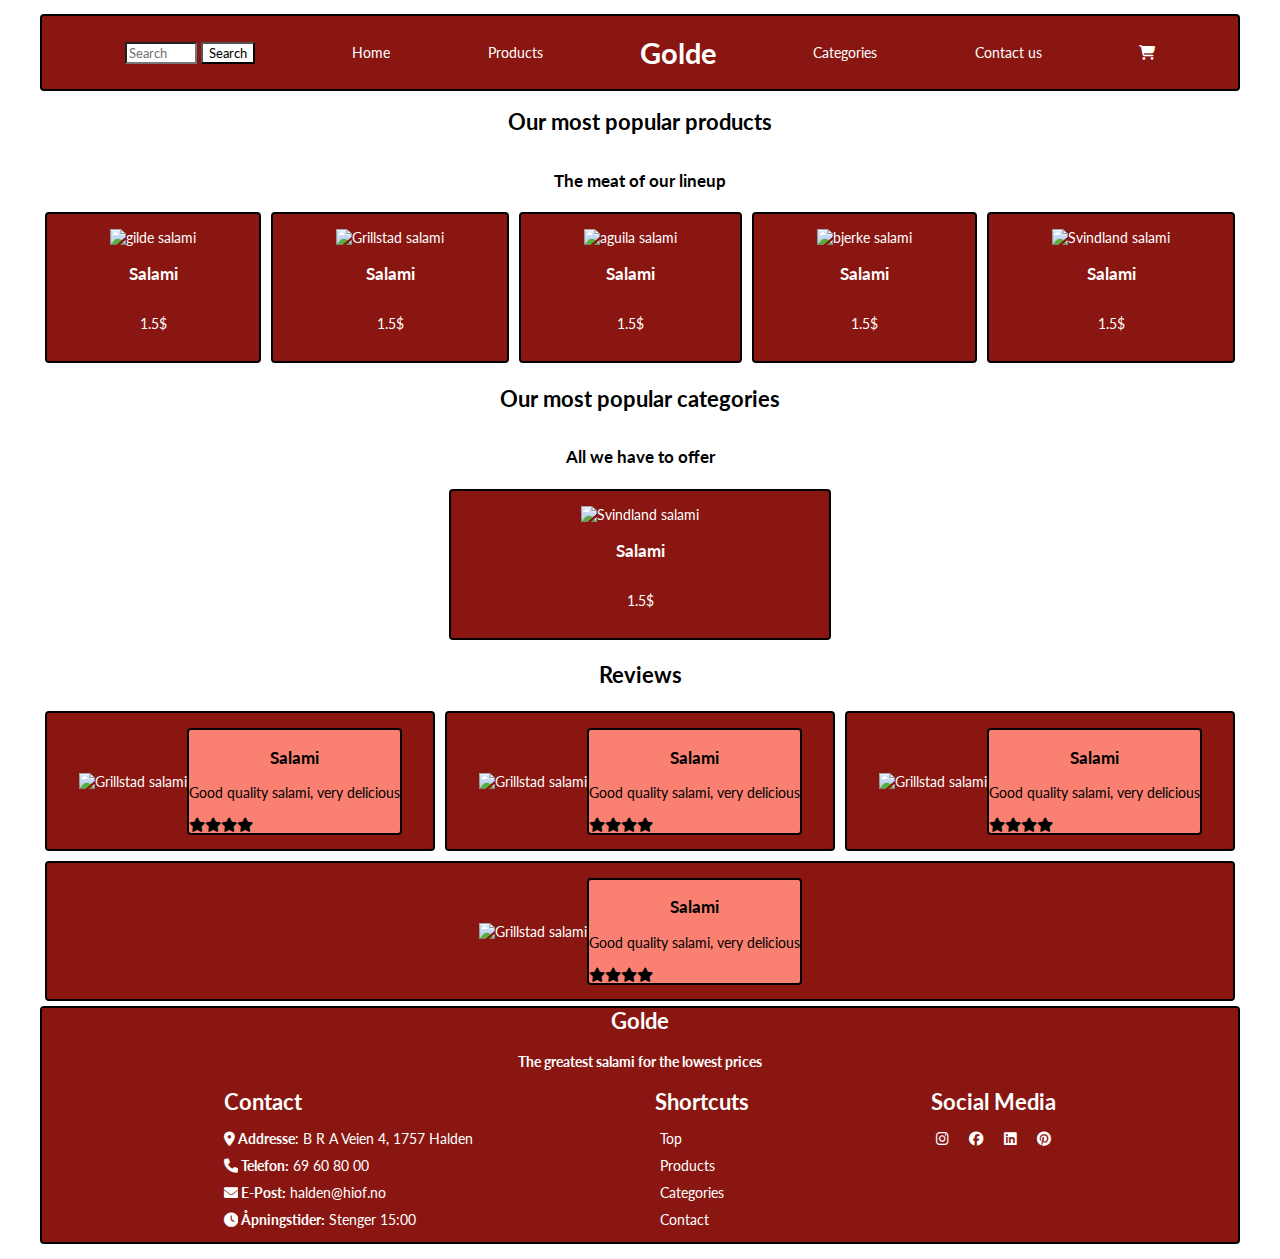
==== commit d6e67265: "im so fukcing done with thisss" ====
--- a/Eksamen 2024/index.html
+++ b/Eksamen 2024/index.html
@@ -32,12 +32,12 @@
                     </ul>
                 </nav>
             </Header>
-            <main id="Product-Container">
+            <main>
                 <section class="Banner">
                     <h2>Our most popular products</h2>
                     <h3>The meat of our lineup</h3>
                 </section>
-                <section id="Popular_products">
+                <section class="Product-Container">
                     <article class="product-card">
                         <a href="produkt.html"><img src="images/gilde_salami.jpg" alt="gilde salami" width="160" height="300"></a>
                         <a href="produkt.html"><h3>Salami</h3></a>
@@ -59,11 +59,6 @@
                         <p>1.5$</p>
                     </article>
                     <article class="product-card">
-                        <a href="produkt.html"><img src="images/first_price_salami.jpg" alt="first price salami" width="175" height="375"></a>
-                        <a href="produkt.html"><h3>Salami</h3></a>
-                        <p>1.5$</p>
-                    </article>
-                    <article class="product-card">
                         <a href="produkt.html"><img src="images/svindland_salami_cropped.jpg" alt="Svindland salami" width="180" height="330"></a>
                         <a href="produkt.html"><h3>Salami</h3></a>
                         <p>1.5$</p>
@@ -73,7 +68,7 @@
                     <h2>Our most popular categories</h2>
                     <h3>All we have to offer</h3>
                 </section>
-                <section id="Popular_Categories">
+                <section class="Product-Container">
                     <article class="product-card">
                         <a href="produkt.html"><img src="images/svindland_salami_cropped.jpg" alt="Svindland salami" width="180" height="330"></a>
                         <a href="produkt.html"><h3>Salami</h3></a>
@@ -84,7 +79,7 @@
                     <section class="Banner">
                         <h2>Reviews</h2>
                     </section>
-                    <article id="Reviews">
+                    <article class="Product-Container">
                         <article class="Review-Card">
                             <a href="produkt.html"><img src="images/grillstad_salami.jpg" alt="Grillstad salami" width="200" height="350"></a>
                             <article class="Review">
--- a/Eksamen 2024/CSS/main.css
+++ b/Eksamen 2024/CSS/main.css
@@ -50,35 +50,6 @@
   max-height: 300px;
   width: 240px;
   margin: 1rem;
-}
-
-#Related_Products {
-  display: flex;
-  flex-direction: row;
-  flex-wrap: wrap;
-  justify-content: space-evenly;
-  align-items: normal;
-  background-color: white;
-}
-#Related_Products .product-card {
-  display: flex;
-  flex-direction: column;
-  flex-wrap: wrap;
-  justify-content: center;
-  align-items: center;
-  border-radius: 4px;
-  border: 2px solid black;
-  background-color: #8a1611;
-  color: white;
-  flex-grow: 1;
-  padding: 1rem;
-  margin: 5px;
-}
-#Related_Products .product-card * {
-  background-color: #8a1611;
-  color: white;
-  align-items: center;
-  justify-self: center;
 }
 
 nav {
@@ -114,6 +85,14 @@
   max-width: 5rem;
 }
 
+.Banner {
+  display: flex;
+  flex-direction: column;
+  flex-wrap: wrap;
+  justify-content: center;
+  align-items: center;
+}
+
 #Breadcrumbs {
   width: 100%;
   display: flex;
@@ -189,73 +168,16 @@
   color: white;
 }
 
-#Checkout {
-  display: flex;
-  flex-direction: row;
-  flex-wrap: wrap;
-  justify-content: center;
-  align-items: center;
-  background-color: white;
-}
-#Checkout #Shopping_Cart {
-  display: flex;
-  flex-direction: row;
-  flex-wrap: wrap;
-  justify-content: center;
-  align-items: center;
-  border-radius: 4px;
-  border: 2px solid black;
-  background-color: #8a1611;
-  color: white;
-  flex-grow: 1;
-  min-width: -moz-fit-content;
-  min-width: fit-content;
-  padding: 1rem;
-  margin: 5px;
-}
-#Checkout #Shopping_Cart * {
-  background-color: #8a1611;
-  align-items: center;
-  justify-self: center;
-  color: white;
-}
-
-* {
-  font-family: Lato, sans-serif;
-  background-color: white;
-  text-decoration: none;
-}
-
-body {
-  display: flex;
-  justify-content: center;
-  margin: 1rem;
-  gap: 1rem;
-}
-
-#Global-Container {
-  width: 1200px;
-  display: flex;
-  flex-direction: column;
-}
-
-.Banner {
-  display: flex;
-  flex-direction: column;
-  flex-wrap: wrap;
-  justify-content: center;
-  align-items: center;
-}
-
-#Popular_products {
-  display: flex;
-  flex-direction: row;
-  flex-wrap: wrap;
-  justify-content: space-evenly;
-  align-items: normal;
-  background-color: white;
-}
-#Popular_products .product-card {
+.Product-Container {
+  display: flex;
+  flex-direction: row;
+  flex-wrap: wrap;
+  justify-content: space-evenly;
+  align-items: normal;
+  background-color: white;
+}
+
+.product-card {
   display: flex;
   flex-direction: column;
   flex-wrap: wrap;
@@ -272,24 +194,16 @@
   padding: 1rem;
   margin: 5px;
 }
-#Popular_products .product-card * {
+.product-card * {
   background-color: #8a1611;
   align-items: center;
   justify-self: center;
   color: white;
 }
 
-#Popular_Categories {
-  display: flex;
-  flex-direction: row;
-  flex-wrap: wrap;
-  justify-content: space-evenly;
-  align-items: normal;
-  background-color: white;
-}
-#Popular_Categories .product-card {
-  display: flex;
-  flex-direction: column;
+.Review-Card {
+  display: flex;
+  flex-direction: row;
   flex-wrap: wrap;
   justify-content: center;
   align-items: center;
@@ -303,50 +217,83 @@
   padding: 1rem;
   margin: 5px;
 }
-#Popular_Categories .product-card * {
+.Review-Card * {
   background-color: #8a1611;
   align-items: center;
   justify-self: center;
   color: white;
 }
-
-#Reviews {
-  display: flex;
-  flex-direction: row;
-  flex-wrap: wrap;
-  justify-content: space-evenly;
-  align-items: normal;
-  background-color: white;
-}
-#Reviews .Review-Card {
-  display: flex;
-  flex-direction: row;
-  flex-wrap: wrap;
-  justify-content: center;
-  align-items: center;
-  border-radius: 4px;
-  border: 2px solid black;
-  background-color: #8a1611;
-  color: white;
-  flex-grow: 1;
-  min-width: -moz-fit-content;
-  min-width: fit-content;
-  padding: 1rem;
-  margin: 5px;
-}
-#Reviews .Review-Card * {
+.Review-Card .Review {
+  border-radius: 4px;
+  border: 2px solid black;
+  background-color: salmon;
+  color: white;
+}
+.Review-Card h3, .Review-Card p, .Review-Card i {
+  background-color: salmon;
+  color: black;
+}
+
+.Overview {
+  display: flex;
+  flex-direction: row;
+  flex-wrap: wrap;
+  justify-content: space-evenly;
+  align-items: normal;
+  border-radius: 4px;
+  border: 2px solid black;
+  background-color: #8a1611;
+  color: white;
+  flex-grow: 1;
+  margin: 1rem;
+}
+.Overview .Title {
+  display: flex;
+  flex-direction: row;
+  flex-wrap: wrap;
+  justify-content: center;
+  align-items: center;
+  width: 100%;
+}
+.Overview * {
   background-color: #8a1611;
   align-items: center;
   justify-self: center;
   color: white;
 }
-#Reviews .Review-Card .Review {
-  border-radius: 4px;
-  border: 2px solid black;
-  background-color: salmon;
-  color: white;
-}
-#Reviews .Review-Card .Review h3, #Reviews .Review-Card .Review p, #Reviews .Review-Card .Review i {
-  background-color: salmon;
+.Overview .Details {
+  display: flex;
+  flex-direction: column;
+  flex-wrap: wrap;
+  justify-content: space-around;
+  align-items: center;
+}
+.Overview .Details * {
+  margin: 0px;
+}
+.Overview .Details input, .Overview .Details button, .Overview .Details select, .Overview .Details option, .Overview .Details button label {
+  background-color: white;
   color: black;
+}
+.Overview .Details form, .Overview .Details button {
+  margin-top: 10px;
+}
+
+* {
+  font-family: Lato, sans-serif;
+  background-color: white;
+  text-decoration: none;
+}
+
+body {
+  display: flex;
+  justify-content: center;
+  margin: 1rem;
+  gap: 1rem;
+}
+
+#Global-Container {
+  width: 1200px;
+  display: flex;
+  flex-direction: column;
 }/*# sourceMappingURL=main.css.map */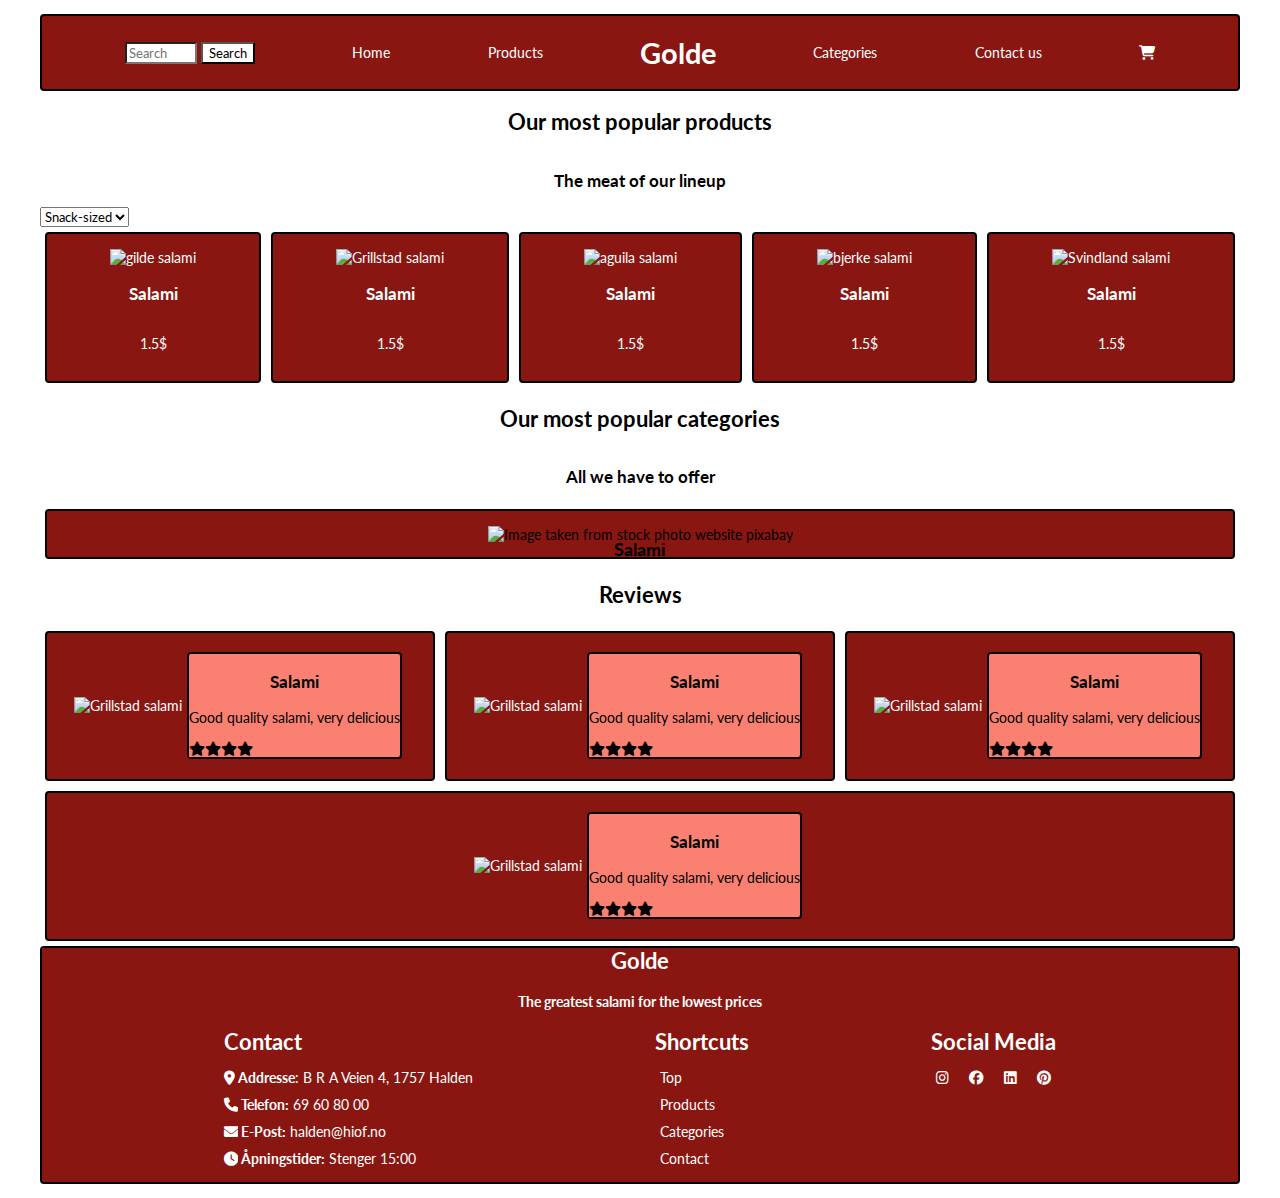
==== commit 31232cfa: "Almost there now" ====
--- a/Eksamen 2024/index.html
+++ b/Eksamen 2024/index.html
@@ -37,43 +37,58 @@
                     <h2>Our most popular products</h2>
                     <h3>The meat of our lineup</h3>
                 </section>
-                <section class="Product-Container">
-                    <article class="product-card">
-                        <a href="produkt.html"><img src="images/gilde_salami.jpg" alt="gilde salami" width="160" height="300"></a>
-                        <a href="produkt.html"><h3>Salami</h3></a>
-                        <p>1.5$</p>
-                    </article>
-                    <article class="product-card">    
-                        <a href="produkt.html"><img src="images/grillstad_salami.jpg" alt="Grillstad salami" width="200" height="350"></a>
-                        <a href="produkt.html"><h3>Salami</h3></a>
-                        <p>1.5$</p>
-                    </article>
-                    <article class="product-card">
-                        <a href="produkt.html"><img src="images/aguila_salami_cropped.jpg" alt="aguila salami" width="220" height="370"></a>
-                        <a href="produkt.html"><h3>Salami</h3></a>
-                        <p>1.5$</p>
-                    </article>
-                    <article class="product-card">
-                        <a href="produkt.html"><img src="images/bjerke_salami.jpg" alt="bjerke salami" width="190" height="360"></a>
-                        <a href="produkt.html"><h3>Salami</h3></a>
-                        <p>1.5$</p>
-                    </article>
-                    <article class="product-card">
-                        <a href="produkt.html"><img src="images/svindland_salami_cropped.jpg" alt="Svindland salami" width="180" height="330"></a>
-                        <a href="produkt.html"><h3>Salami</h3></a>
-                        <p>1.5$</p>
-                    </article>
+                <section>
+                    <form>
+                        <select name="Size">
+                            <option value="Snack-sized">Snack-sized</option>
+                            <option value="Small">Small</option>
+                            <option value="Medium">Medium</option>
+                            <option value="Large">Large</option>
+                            <option value="Pizza-sized">Pizza-sized</option>
+                        </select>
+                    </form>
                 </section>
-                <section class="Banner">
-                    <h2>Our most popular categories</h2>
-                    <h3>All we have to offer</h3>
-                </section>
-                <section class="Product-Container">
-                    <article class="product-card">
-                        <a href="produkt.html"><img src="images/svindland_salami_cropped.jpg" alt="Svindland salami" width="180" height="330"></a>
-                        <a href="produkt.html"><h3>Salami</h3></a>
-                        <p>1.5$</p>
-                    </article>
+                <section>
+                    <section class="Product-Container">
+                        <article class="product-card">
+                            <a href="produkt.html"><img src="images/gilde_salami.jpg" alt="gilde salami" width="160" height="300"></a>
+                            <a href="produkt.html"><h3>Salami</h3></a>
+                            <p>1.5$</p>
+                        </article>
+                        <article class="product-card">    
+                            <a href="produkt.html"><img src="images/grillstad_salami.jpg" alt="Grillstad salami" width="200" height="350"></a>
+                            <a href="produkt.html"><h3>Salami</h3></a>
+                            <p>1.5$</p>
+                        </article>
+                        <article class="product-card">
+                            <a href="produkt.html"><img src="images/aguila_salami_cropped.jpg" alt="aguila salami" width="220" height="370"></a>
+                            <a href="produkt.html"><h3>Salami</h3></a>
+                            <p>1.5$</p>
+                        </article>
+                        <article class="product-card">
+                            <a href="produkt.html"><img src="images/bjerke_salami.jpg" alt="bjerke salami" width="190" height="360"></a>
+                            <a href="produkt.html"><h3>Salami</h3></a>
+                            <p>1.5$</p>
+                        </article>
+                        <article class="product-card">
+                            <a href="produkt.html"><img src="images/svindland_salami_cropped.jpg" alt="Svindland salami" width="180" height="330"></a>
+                            <a href="produkt.html"><h3>Salami</h3></a>
+                            <p>1.5$</p>
+                        </article>
+                    </section>
+                </section>  
+                <section>
+                    <section class="Banner">
+                        <h2>Our most popular categories</h2>
+                        <h3>All we have to offer</h3>
+                    </section>
+                    <section class="Product-Container">
+                        <article class="Category-Card">
+                            <a href="produkt.html"><img alt="Image taken from stock photo website pixabay" class="Underlay_Image" 
+                                src="https://media.istockphoto.com/id/528296204/photo/cold-cuts.jpg?s=1024x1024&w=is&k=20&c=fuBQFVqDOFlTfv2aB8uRSMptjSLpnj71YYp1HLmg0NM="></a>
+                            <a href="produkt.html"><h2 class="Overlay_Text">Salami</h2></a>
+                        </article>
+                    </section>
                 </section>
                 <section>
                     <section class="Banner">
--- a/Eksamen 2024/CSS/main.css
+++ b/Eksamen 2024/CSS/main.css
@@ -38,7 +38,7 @@
   background-color: salmon;
   color: black;
 }
-#Example_Product #Details select, #Example_Product #Details option, #Example_Product #Details button {
+#Example_Product #Details select, #Example_Product #Details option, #Example_Product #Details input {
   background-color: white;
 }
 #Example_Product .Example_Product {
@@ -228,12 +228,51 @@
   border: 2px solid black;
   background-color: salmon;
   color: white;
+  margin: 5px;
 }
 .Review-Card h3, .Review-Card p, .Review-Card i {
   background-color: salmon;
   color: black;
 }
 
+.Category-Card {
+  display: flex;
+  flex-direction: column;
+  flex-wrap: wrap;
+  justify-content: center;
+  align-items: center;
+  border-radius: 4px;
+  border: 2px solid black;
+  background-color: #8a1611;
+  color: white;
+  flex-grow: 1;
+  min-width: -moz-fit-content;
+  min-width: fit-content;
+  padding: 1rem;
+  margin: 5px;
+  position: relative;
+  text-align: center;
+  /*Couldnt figure out how to place text on top of an image so i copied this from W3Schools*/
+  /*Couldnt figure out how to dynamically rezise an image in HTML so i copied this from stackoverflow*/
+}
+.Category-Card .Overlay_Text {
+  font-size: large;
+  position: absolute;
+  top: 50%;
+  left: 50%;
+  transform: translate(-50%, -50%);
+}
+.Category-Card img {
+  max-width: 100%;
+  height: auto;
+  width: auto;
+}
+.Category-Card * {
+  align-items: center;
+  justify-self: center;
+  color: black;
+}
+
 .Overview {
   display: flex;
   flex-direction: row;
@@ -246,6 +285,7 @@
   color: white;
   flex-grow: 1;
   margin: 1rem;
+  padding: 1rem;
 }
 .Overview .Title {
   display: flex;
@@ -271,9 +311,17 @@
 .Overview .Details * {
   margin: 0px;
 }
-.Overview .Details input, .Overview .Details button, .Overview .Details select, .Overview .Details option, .Overview .Details button label {
+.Overview .Details #Contact {
+  display: flex;
+  flex-direction: column;
+  flex-wrap: wrap;
+  justify-content: space-around;
+  align-items: center;
+}
+.Overview .Details input, .Overview .Details button, .Overview .Details select, .Overview .Details option, .Overview .Details button label, .Overview .Details input {
   background-color: white;
   color: black;
+  margin: 5px;
 }
 .Overview .Details form, .Overview .Details button {
   margin-top: 10px;
@@ -281,7 +329,6 @@
 
 * {
   font-family: Lato, sans-serif;
-  background-color: white;
   text-decoration: none;
 }
 
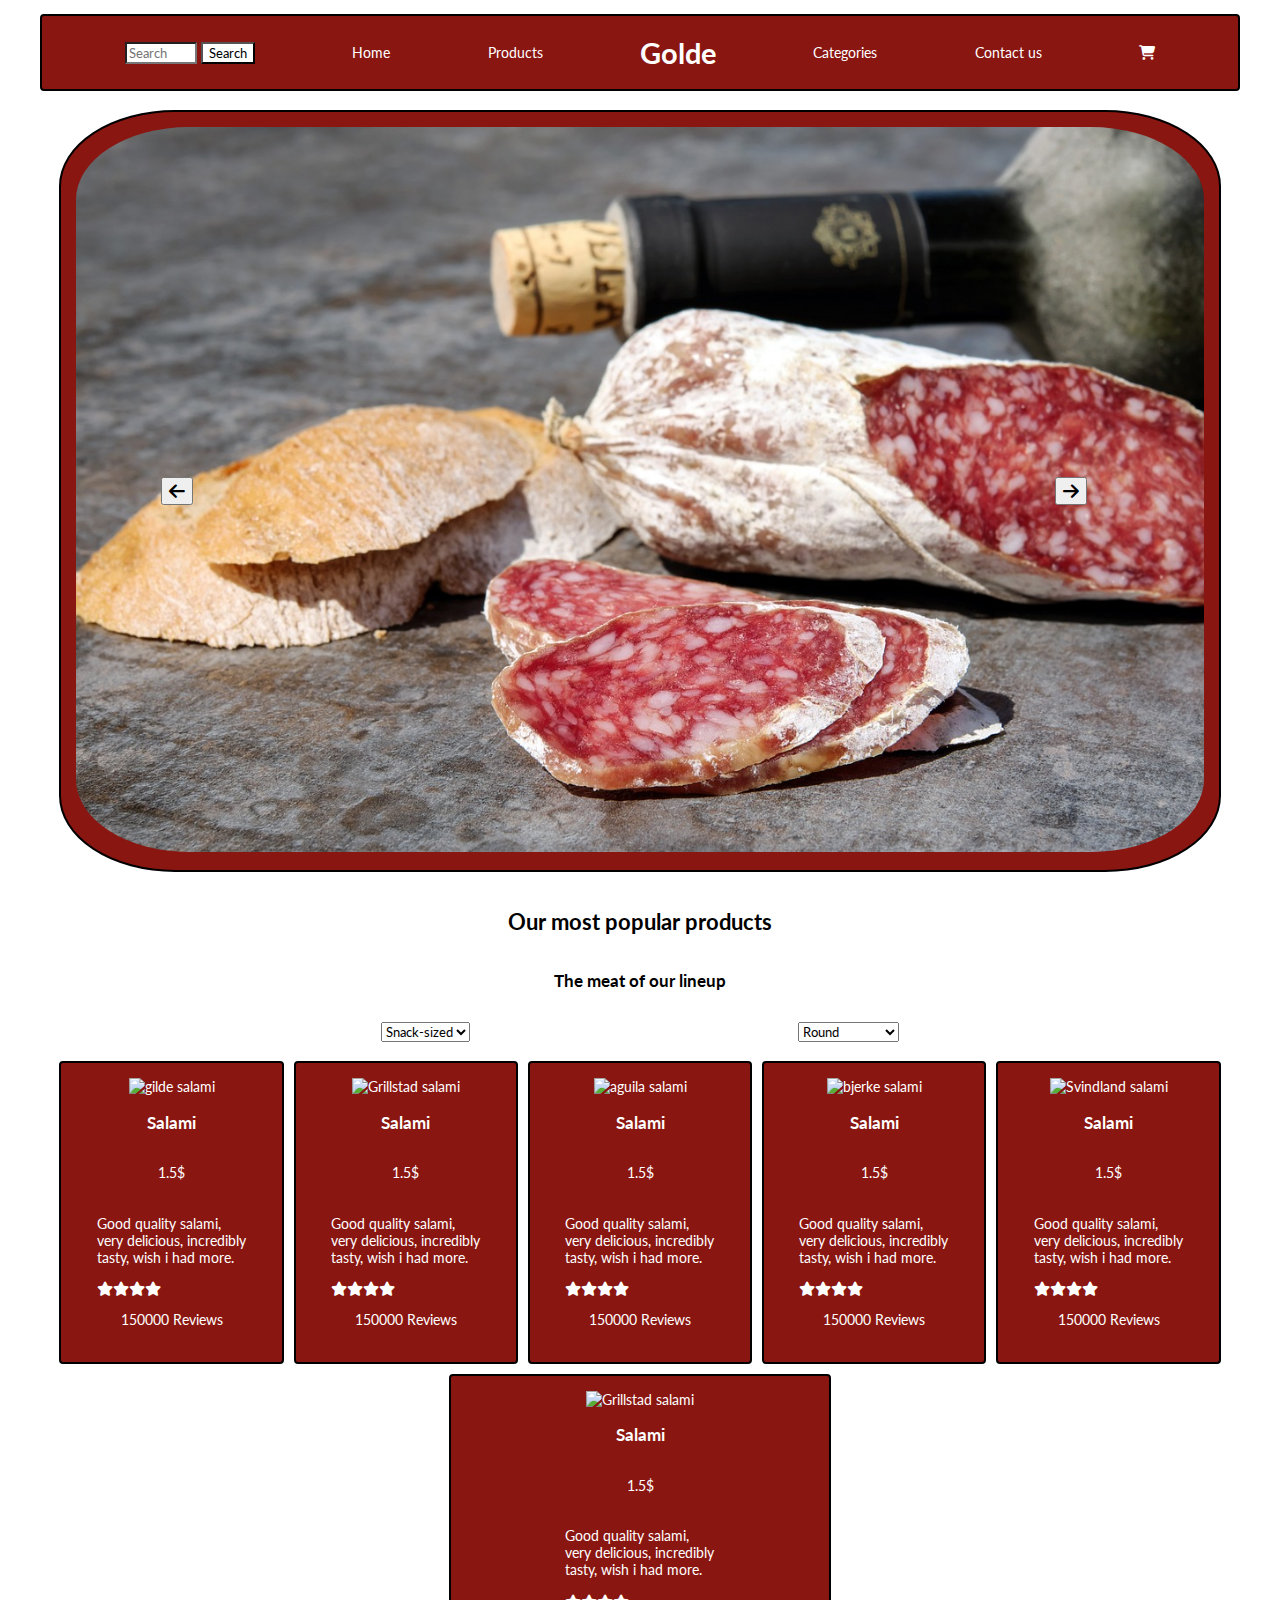
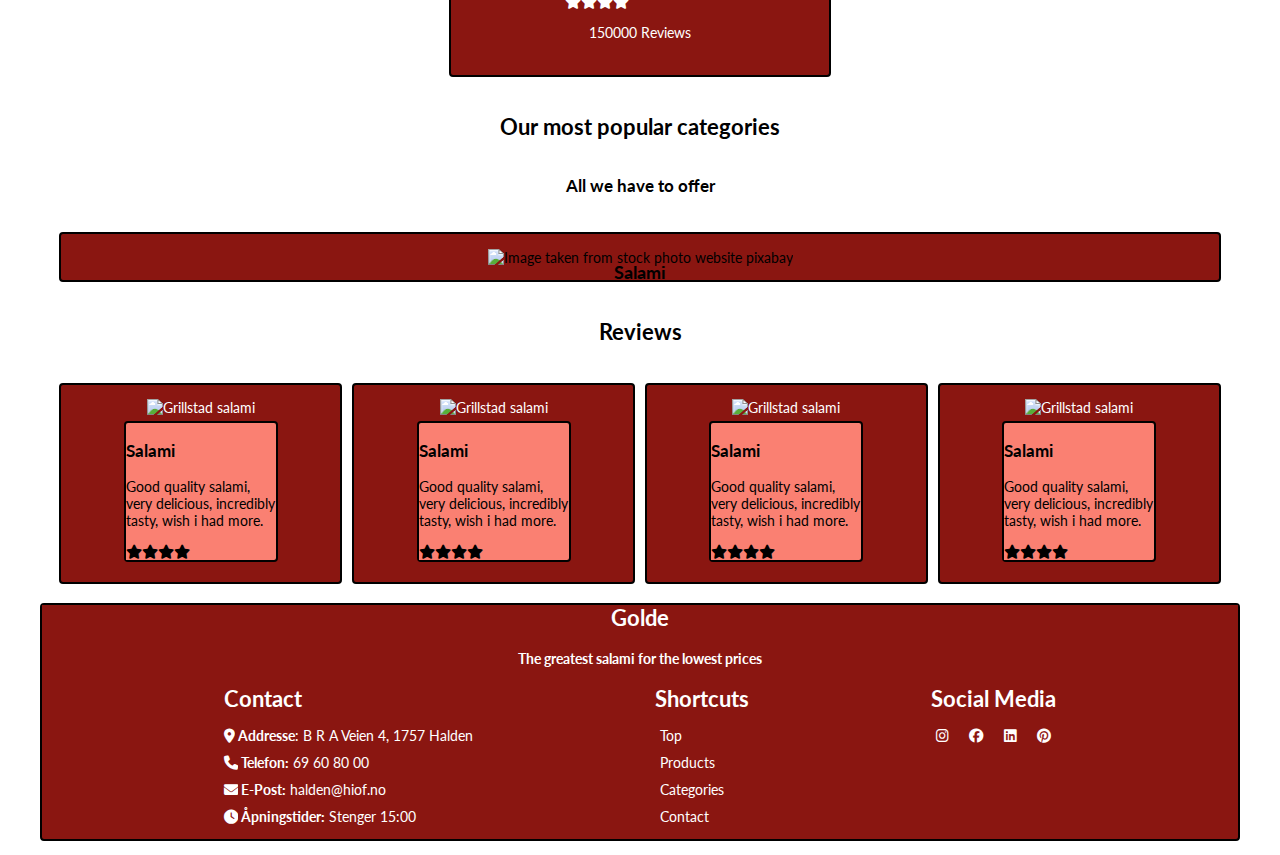
==== commit 15fa4f0a: "aaaaaaa" ====
--- a/Eksamen 2024/index.html
+++ b/Eksamen 2024/index.html
@@ -33,11 +33,19 @@
                 </nav>
             </Header>
             <main>
+                <section class="Product-Container">
+                    <article id="Big_Banner">
+                        <button id="Overlay_Arrow_Left"><i class="fa-solid fa-arrow-left"></i></button>
+                        <a href="produkt.html"><img alt="Image taken from stock photo website pixabay" class="Underlay_Image" 
+                            src="Images/salami-2645403_1280.jpg"></a>
+                        <button id="Overlay_Arrow_Right"><i class="fa-solid fa-arrow-right"></i></button>
+                    </article>
+                </section>
                 <section class="Banner">
                     <h2>Our most popular products</h2>
                     <h3>The meat of our lineup</h3>
                 </section>
-                <section>
+                <section class="Product-Container">
                     <form>
                         <select name="Size">
                             <option value="Snack-sized">Snack-sized</option>
@@ -47,6 +55,15 @@
                             <option value="Pizza-sized">Pizza-sized</option>
                         </select>
                     </form>
+                    <form>
+                        <select name="Size">
+                            <option value="Round">Round</option>
+                            <option value="Square">Square</option>
+                            <option value="Polygonal">Polygonal</option>
+                            <option value="Non-Euclidian">Non-Euclidian</option>
+                            <option value="Circular">Circular</option>
+                        </select>
+                    </form>
                 </section>
                 <section>
                     <section class="Product-Container">
@@ -54,26 +71,61 @@
                             <a href="produkt.html"><img src="images/gilde_salami.jpg" alt="gilde salami" width="160" height="300"></a>
                             <a href="produkt.html"><h3>Salami</h3></a>
                             <p>1.5$</p>
+                            <aside class="Product_Review">
+                                <p>Good quality salami, very delicious, incredibly tasty, wish i had more.</p>
+                                <i class="fa-solid fa-star"></i><i class="fa-solid fa-star"></i><i class="fa-solid fa-star"></i><i class="fa-solid fa-star"></i>
+                                <p>150000 Reviews</p>
+                            </aside>
                         </article>
                         <article class="product-card">    
                             <a href="produkt.html"><img src="images/grillstad_salami.jpg" alt="Grillstad salami" width="200" height="350"></a>
                             <a href="produkt.html"><h3>Salami</h3></a>
                             <p>1.5$</p>
+                            <aside class="Product_Review">
+                                <p>Good quality salami, very delicious, incredibly tasty, wish i had more.</p>
+                                <i class="fa-solid fa-star"></i><i class="fa-solid fa-star"></i><i class="fa-solid fa-star"></i><i class="fa-solid fa-star"></i>
+                                <p>150000 Reviews</p>
+                            </aside>
                         </article>
                         <article class="product-card">
                             <a href="produkt.html"><img src="images/aguila_salami_cropped.jpg" alt="aguila salami" width="220" height="370"></a>
                             <a href="produkt.html"><h3>Salami</h3></a>
                             <p>1.5$</p>
+                            <aside class="Product_Review">
+                                <p>Good quality salami, very delicious, incredibly tasty, wish i had more.</p>
+                                <i class="fa-solid fa-star"></i><i class="fa-solid fa-star"></i><i class="fa-solid fa-star"></i><i class="fa-solid fa-star"></i>
+                                <p>150000 Reviews</p>
+                            </aside>
                         </article>
                         <article class="product-card">
                             <a href="produkt.html"><img src="images/bjerke_salami.jpg" alt="bjerke salami" width="190" height="360"></a>
                             <a href="produkt.html"><h3>Salami</h3></a>
                             <p>1.5$</p>
+                            <aside class="Product_Review">
+                                <p>Good quality salami, very delicious, incredibly tasty, wish i had more.</p>
+                                <i class="fa-solid fa-star"></i><i class="fa-solid fa-star"></i><i class="fa-solid fa-star"></i><i class="fa-solid fa-star"></i>
+                                <p>150000 Reviews</p>
+                            </aside>
                         </article>
                         <article class="product-card">
                             <a href="produkt.html"><img src="images/svindland_salami_cropped.jpg" alt="Svindland salami" width="180" height="330"></a>
                             <a href="produkt.html"><h3>Salami</h3></a>
                             <p>1.5$</p>
+                            <aside class="Product_Review">
+                                <p>Good quality salami, very delicious, incredibly tasty, wish i had more.</p>
+                                <i class="fa-solid fa-star"></i><i class="fa-solid fa-star"></i><i class="fa-solid fa-star"></i><i class="fa-solid fa-star"></i>
+                                <p>150000 Reviews</p>
+                            </aside>
+                        </article>
+                        <article class="product-card">
+                            <a href="produkt.html"><img src="images/grillstad_salami.jpg" alt="Grillstad salami" width="200" height="350"></a>
+                            <a href="produkt.html"><h3>Salami</h3></a>
+                            <p>1.5$</p>
+                            <aside class="Product_Review">
+                                <p>Good quality salami, very delicious, incredibly tasty, wish i had more.</p>
+                                <i class="fa-solid fa-star"></i><i class="fa-solid fa-star"></i><i class="fa-solid fa-star"></i><i class="fa-solid fa-star"></i>
+                                <p>150000 Reviews</p>
+                            </aside>
                         </article>
                     </section>
                 </section>  
@@ -99,31 +151,31 @@
                             <a href="produkt.html"><img src="images/grillstad_salami.jpg" alt="Grillstad salami" width="200" height="350"></a>
                             <article class="Review">
                                 <a href="produkt.html"><h3>Salami</h3></a>
-                                <p>Good quality salami, very delicious</p>
-                                <i class="fa-solid fa-star"></i><i class="fa-solid fa-star"></i><i class="fa-solid fa-star"></i><i class="fa-solid fa-star"></i>
-                            </article>
-                        </article>
-                        <article class="Review-Card">
-                            <a href="produkt.html"><img src="images/grillstad_salami.jpg" alt="Grillstad salami" width="200" height="350"></a>
-                            <article class="Review">
-                                <a href="produkt.html"><h3>Salami</h3></a>
-                                <p>Good quality salami, very delicious</p>
-                                <i class="fa-solid fa-star"></i><i class="fa-solid fa-star"></i><i class="fa-solid fa-star"></i><i class="fa-solid fa-star"></i>
-                            </article>
-                        </article>
-                        <article class="Review-Card">
-                            <a href="produkt.html"><img src="images/grillstad_salami.jpg" alt="Grillstad salami" width="200" height="350"></a>
-                            <article class="Review">
-                                <a href="produkt.html"><h3>Salami</h3></a>
-                                <p>Good quality salami, very delicious</p>
-                                <i class="fa-solid fa-star"></i><i class="fa-solid fa-star"></i><i class="fa-solid fa-star"></i><i class="fa-solid fa-star"></i>
-                            </article>
-                        </article>
-                        <article class="Review-Card">
-                            <a href="produkt.html"><img src="images/grillstad_salami.jpg" alt="Grillstad salami" width="200" height="350"></a>
-                            <article class="Review">
-                                <a href="produkt.html"><h3>Salami</h3></a>
-                                <p>Good quality salami, very delicious</p>
+                                <p>Good quality salami, very delicious, incredibly tasty, wish i had more.</p>
+                                <i class="fa-solid fa-star"></i><i class="fa-solid fa-star"></i><i class="fa-solid fa-star"></i><i class="fa-solid fa-star"></i>
+                            </article>
+                        </article>
+                        <article class="Review-Card">
+                            <a href="produkt.html"><img src="images/grillstad_salami.jpg" alt="Grillstad salami" width="200" height="350"></a>
+                            <article class="Review">
+                                <a href="produkt.html"><h3>Salami</h3></a>
+                                <p>Good quality salami, very delicious, incredibly tasty, wish i had more.</p>
+                                <i class="fa-solid fa-star"></i><i class="fa-solid fa-star"></i><i class="fa-solid fa-star"></i><i class="fa-solid fa-star"></i>
+                            </article>
+                        </article>
+                        <article class="Review-Card">
+                            <a href="produkt.html"><img src="images/grillstad_salami.jpg" alt="Grillstad salami" width="200" height="350"></a>
+                            <article class="Review">
+                                <a href="produkt.html"><h3>Salami</h3></a>
+                                <p>Good quality salami, very delicious, incredibly tasty, wish i had more.</p>
+                                <i class="fa-solid fa-star"></i><i class="fa-solid fa-star"></i><i class="fa-solid fa-star"></i><i class="fa-solid fa-star"></i>
+                            </article>
+                        </article>
+                        <article class="Review-Card">
+                            <a href="produkt.html"><img src="images/grillstad_salami.jpg" alt="Grillstad salami" width="200" height="350"></a>
+                            <article class="Review">
+                                <a href="produkt.html"><h3>Salami</h3></a>
+                                <p>Good quality salami, very delicious, incredibly tasty, wish i had more.</p>
                                 <i class="fa-solid fa-star"></i><i class="fa-solid fa-star"></i><i class="fa-solid fa-star"></i><i class="fa-solid fa-star"></i>
                             </article>
                         </article>
--- a/Eksamen 2024/CSS/main.css
+++ b/Eksamen 2024/CSS/main.css
@@ -175,6 +175,7 @@
   justify-content: space-evenly;
   align-items: normal;
   background-color: white;
+  margin: 1rem;
 }
 
 .product-card {
@@ -201,26 +202,76 @@
   color: white;
 }
 
-.Review-Card {
-  display: flex;
-  flex-direction: row;
-  flex-wrap: wrap;
-  justify-content: center;
-  align-items: center;
-  border-radius: 4px;
-  border: 2px solid black;
-  background-color: #8a1611;
-  color: white;
+.Product_Review {
+  margin: 5px;
+  max-width: 150px;
+}
+
+#Big_Banner {
+  display: flex;
+  flex-direction: row;
+  flex-wrap: wrap;
+  justify-content: center;
+  align-items: center;
+  border-radius: 4px;
+  border: 2px solid black;
+  background-color: #8a1611;
+  color: white;
+  border-radius: 10%;
   flex-grow: 1;
   min-width: -moz-fit-content;
   min-width: fit-content;
   padding: 1rem;
   margin: 5px;
+  position: relative;
+  text-align: center;
+  /*Couldnt figure out how to place text on top of an image so i copied this from W3Schools*/
+  /*Couldnt figure out how to dynamically rezise an image in HTML so i copied this from stackoverflow*/
+}
+#Big_Banner #Overlay_Arrow_Left {
+  font-size: large;
+  position: absolute;
+  top: 50%;
+  left: 10%;
+  transform: translate(-50%, -50%);
+}
+#Big_Banner #Overlay_Arrow_Right {
+  font-size: large;
+  position: absolute;
+  top: 50%;
+  right: 10%;
+  transform: translate(-50%, -50%);
+}
+#Big_Banner img {
+  max-width: 100%;
+  height: auto;
+  width: auto;
+  border-radius: 10%;
+}
+#Big_Banner * {
+  align-items: center;
+  justify-self: center;
+  color: black;
+}
+
+.Review-Card {
+  display: flex;
+  flex-direction: column;
+  flex-wrap: wrap;
+  justify-content: center;
+  align-items: center;
+  border-radius: 4px;
+  border: 2px solid black;
+  background-color: #8a1611;
+  color: white;
+  flex-grow: 1;
+  min-width: -moz-fit-content;
+  min-width: fit-content;
+  padding: 1rem;
+  margin: 5px;
 }
 .Review-Card * {
   background-color: #8a1611;
-  align-items: center;
-  justify-self: center;
   color: white;
 }
 .Review-Card .Review {
@@ -229,6 +280,7 @@
   background-color: salmon;
   color: white;
   margin: 5px;
+  max-width: 150px;
 }
 .Review-Card h3, .Review-Card p, .Review-Card i {
   background-color: salmon;
@@ -300,6 +352,7 @@
   align-items: center;
   justify-self: center;
   color: white;
+  margin: 0.5rem;
 }
 .Overview .Details {
   display: flex;
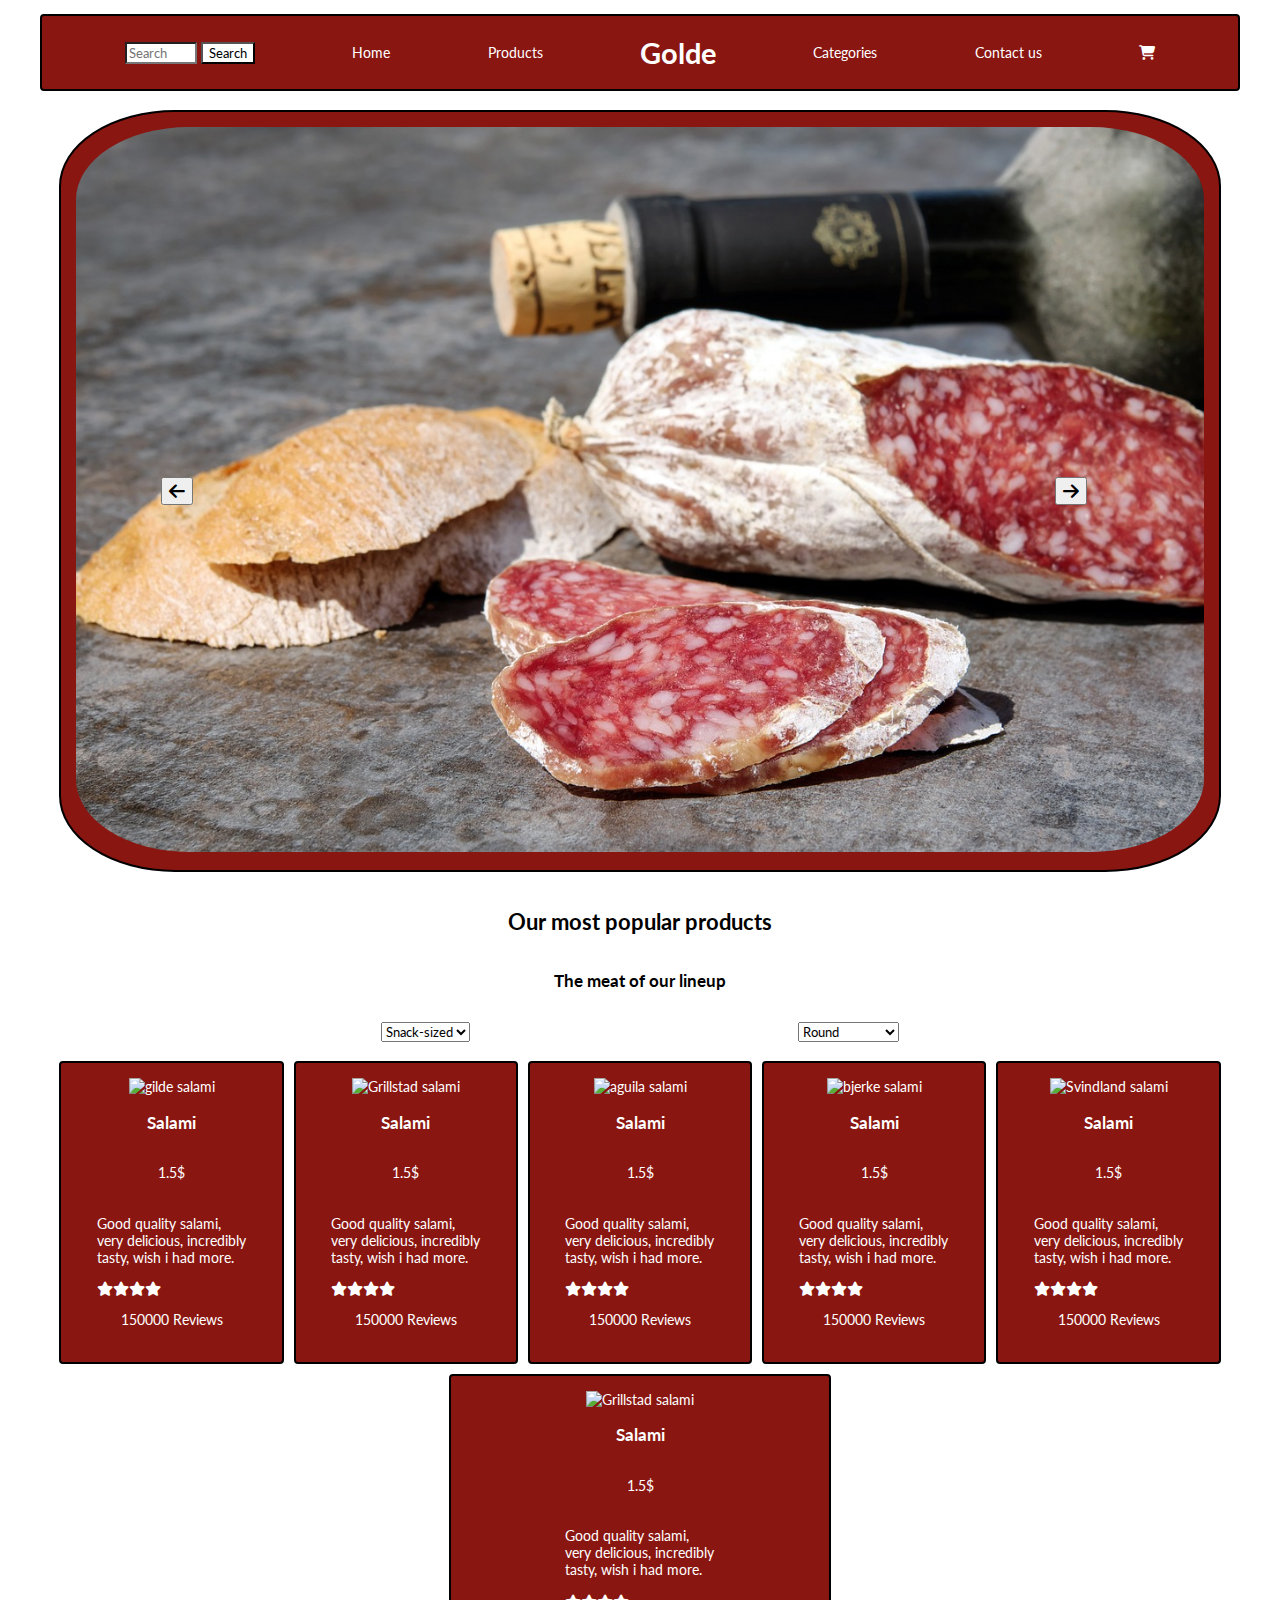
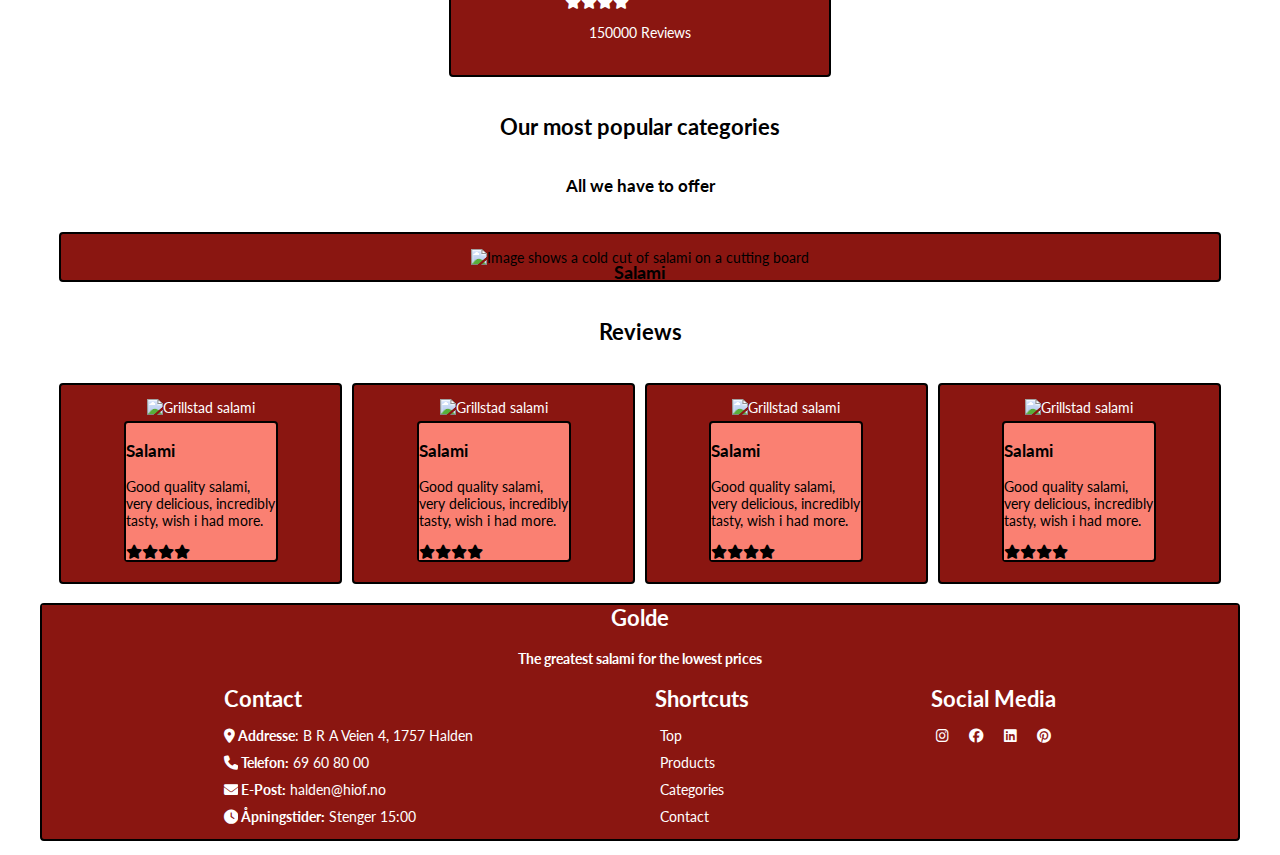
==== commit b6168a8a: "gdfrfgbdffgd" ====
--- a/Eksamen 2024/index.html
+++ b/Eksamen 2024/index.html
@@ -36,7 +36,7 @@
                 <section class="Product-Container">
                     <article id="Big_Banner">
                         <button id="Overlay_Arrow_Left"><i class="fa-solid fa-arrow-left"></i></button>
-                        <a href="produkt.html"><img alt="Image taken from stock photo website pixabay" class="Underlay_Image" 
+                        <a href="produkt.html"><img alt="Image shows a salami being cut up next to some bread and a bottle" class="Underlay_Image" 
                             src="Images/salami-2645403_1280.jpg"></a>
                         <button id="Overlay_Arrow_Right"><i class="fa-solid fa-arrow-right"></i></button>
                     </article>
@@ -136,7 +136,7 @@
                     </section>
                     <section class="Product-Container">
                         <article class="Category-Card">
-                            <a href="produkt.html"><img alt="Image taken from stock photo website pixabay" class="Underlay_Image" 
+                            <a href="produkt.html"><img alt="Image shows a cold cut of salami on a cutting board" class="Underlay_Image" 
                                 src="https://media.istockphoto.com/id/528296204/photo/cold-cuts.jpg?s=1024x1024&w=is&k=20&c=fuBQFVqDOFlTfv2aB8uRSMptjSLpnj71YYp1HLmg0NM="></a>
                             <a href="produkt.html"><h2 class="Overlay_Text">Salami</h2></a>
                         </article>
@@ -146,7 +146,7 @@
                     <section class="Banner">
                         <h2>Reviews</h2>
                     </section>
-                    <article class="Product-Container">
+                    <article class="Product-Container" id="Reviews">
                         <article class="Review-Card">
                             <a href="produkt.html"><img src="images/grillstad_salami.jpg" alt="Grillstad salami" width="200" height="350"></a>
                             <article class="Review">
--- a/Eksamen 2024/CSS/main.css
+++ b/Eksamen 2024/CSS/main.css
@@ -254,6 +254,10 @@
   color: black;
 }
 
+#Reviews {
+  overflow: scroll;
+}
+
 .Review-Card {
   display: flex;
   flex-direction: column;
@@ -356,20 +360,31 @@
 }
 .Overview .Details {
   display: flex;
-  flex-direction: column;
+  flex-direction: row;
   flex-wrap: wrap;
   justify-content: space-around;
   align-items: center;
+  text-align: center;
 }
 .Overview .Details * {
   margin: 0px;
 }
-.Overview .Details #Contact {
-  display: flex;
-  flex-direction: column;
-  flex-wrap: wrap;
-  justify-content: space-around;
-  align-items: center;
+.Overview .Details .Purchase_Details {
+  border-radius: 4px;
+  border: 2px solid black;
+  background-color: salmon;
+  color: black;
+}
+.Overview .Details .Purchase_Details * {
+  background-color: salmon;
+}
+.Overview .Details .Purchase_Details input, .Overview .Details .Purchase_Details button, .Overview .Details .Purchase_Details select, .Overview .Details .Purchase_Details option, .Overview .Details .Purchase_Details button label, .Overview .Details .Purchase_Details input {
+  background-color: white;
+  color: black;
+  margin: 5px;
+}
+.Overview .Details .Purchase_Details form, .Overview .Details .Purchase_Details button {
+  margin-top: 10px;
 }
 .Overview .Details input, .Overview .Details button, .Overview .Details select, .Overview .Details option, .Overview .Details button label, .Overview .Details input {
   background-color: white;
@@ -378,6 +393,41 @@
 }
 .Overview .Details form, .Overview .Details button {
   margin-top: 10px;
+}
+
+#Card {
+  display: flex;
+  justify-content: center;
+  align-items: center;
+  width: 100%;
+}
+
+#Payment {
+  display: flex;
+  flex-direction: row;
+  flex-wrap: wrap;
+  justify-content: center;
+  align-items: center;
+}
+#Payment h3 {
+  width: 100%;
+  text-align: center;
+}
+
+#Finalizing {
+  display: flex;
+  flex-direction: column;
+  flex-wrap: wrap;
+  justify-content: center;
+  align-items: center;
+}
+
+#Contact {
+  display: flex;
+  flex-direction: column;
+  flex-wrap: wrap;
+  justify-content: space-around;
+  align-items: center;
 }
 
 * {
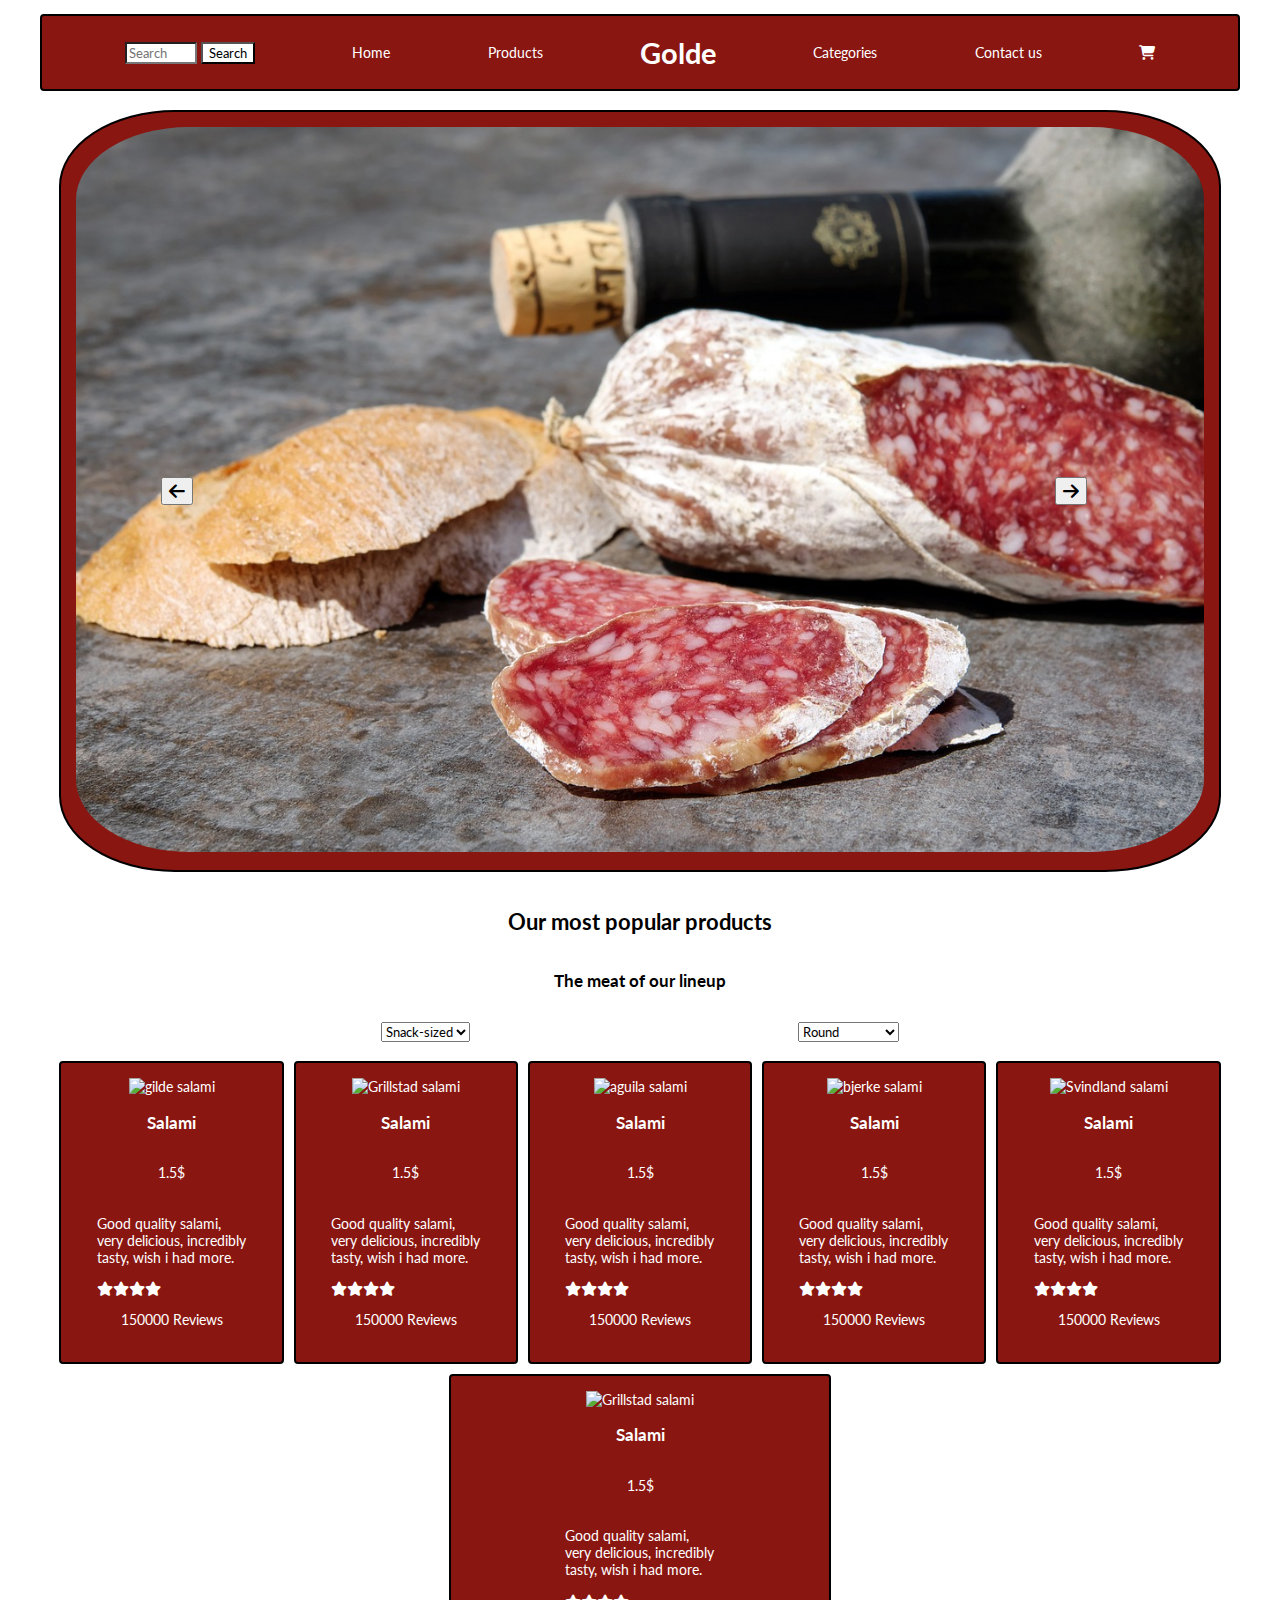
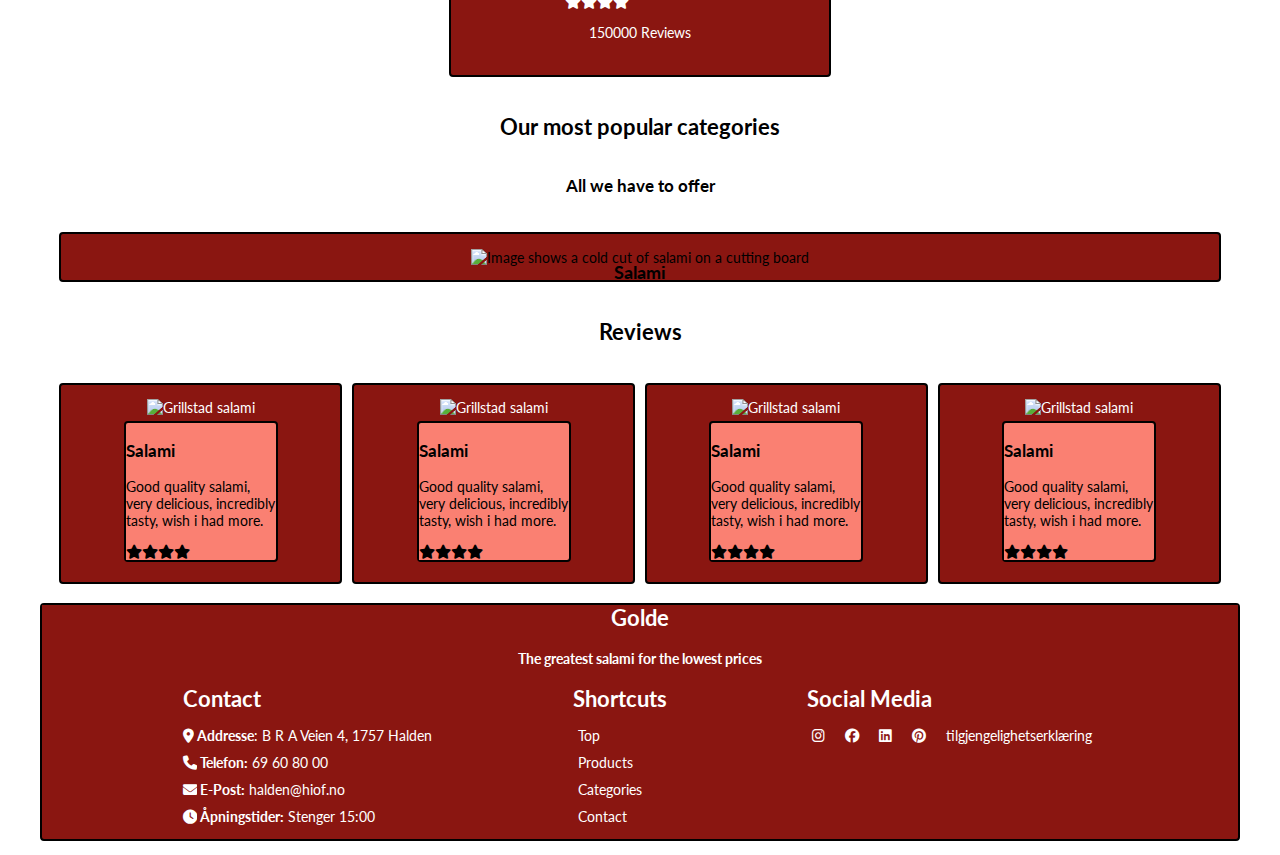
==== commit 4d34a5ea: "ITS OVER" ====
--- a/Eksamen 2024/index.html
+++ b/Eksamen 2024/index.html
@@ -212,6 +212,7 @@
                         <li><a href="https://www.facebook.com/"><i class="fa-brands fa-facebook"></i></a></li>
                         <li><a href="https://www.linkedin.com/"><i class="fa-brands fa-linkedin"></i></a></li>
                         <li><a href="https://www.pinterest.com/"><i class="fa-brands fa-pinterest"></i></a></li>
+                        <li><a href="Mal–WCAG-sjekkliste.xlsx">tilgjengelighetserklæring</a></li>
                     </ul>
                 </section>
             </footer>
